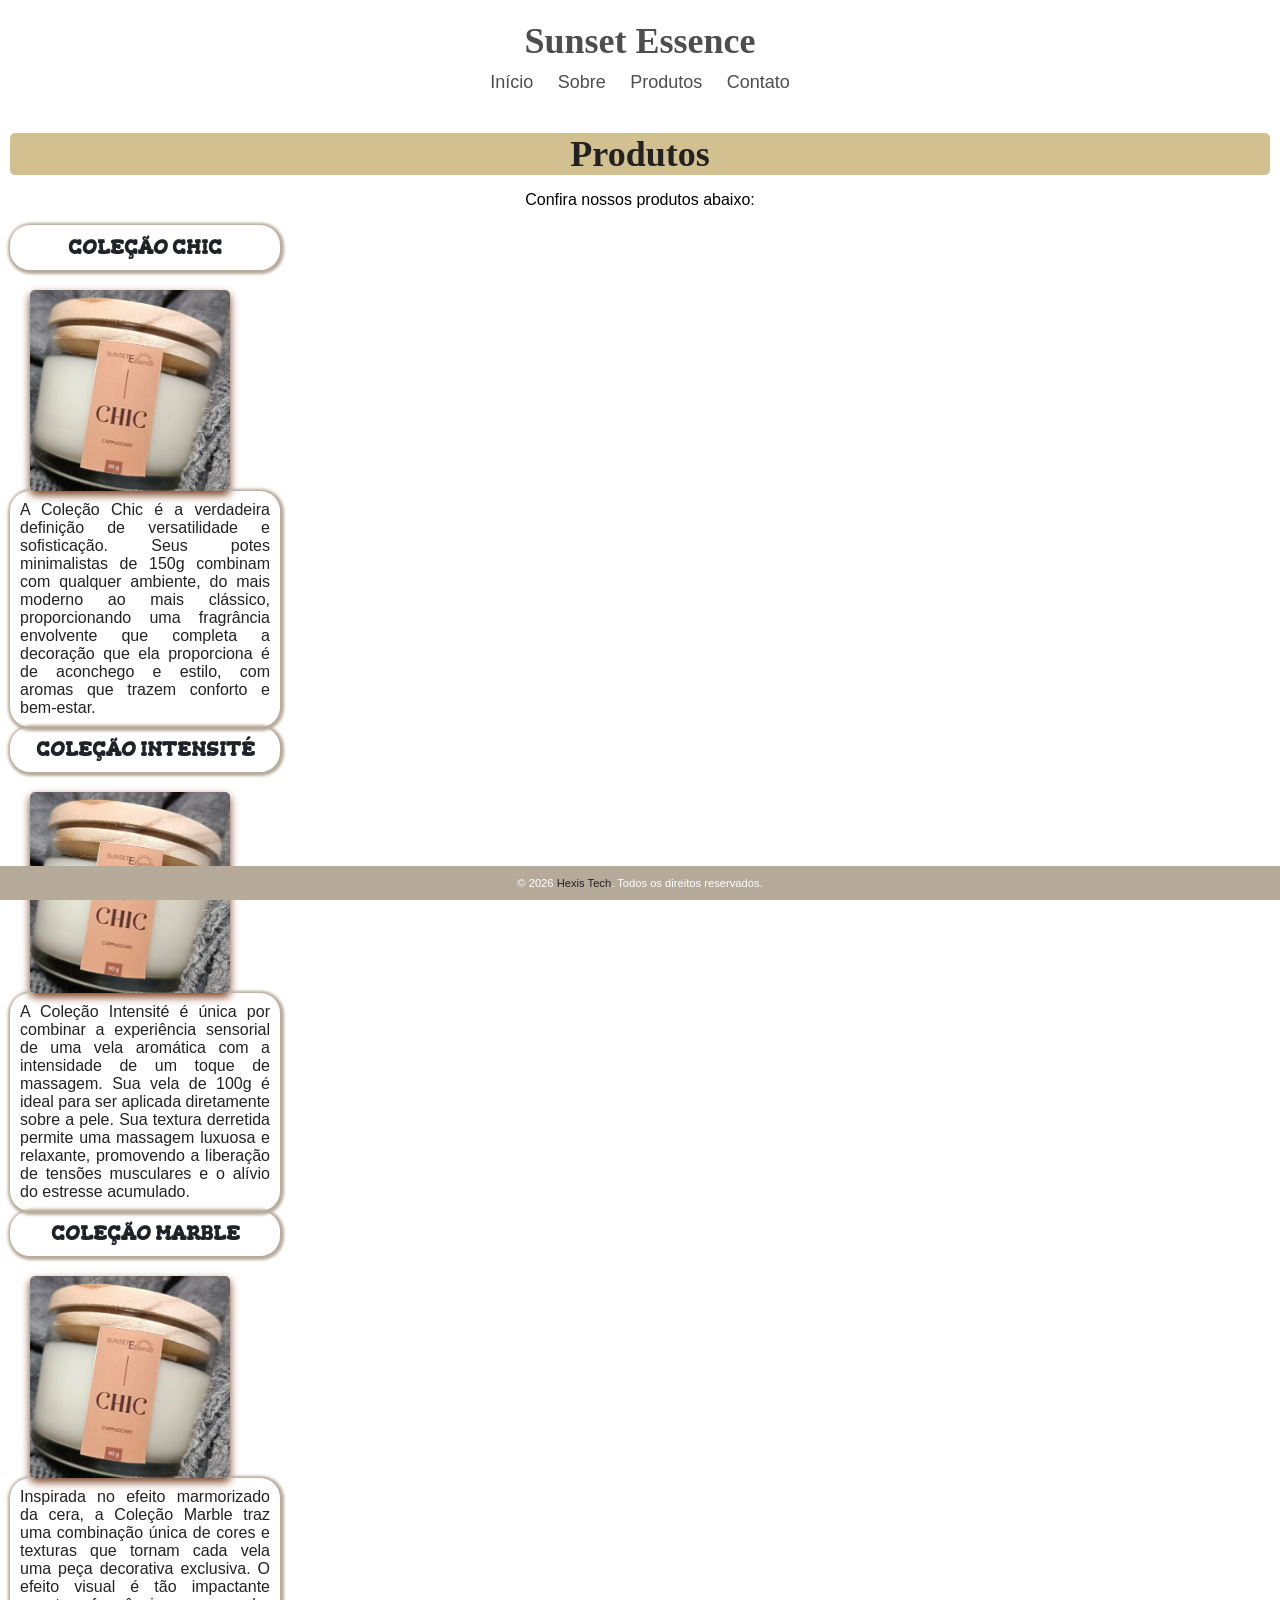
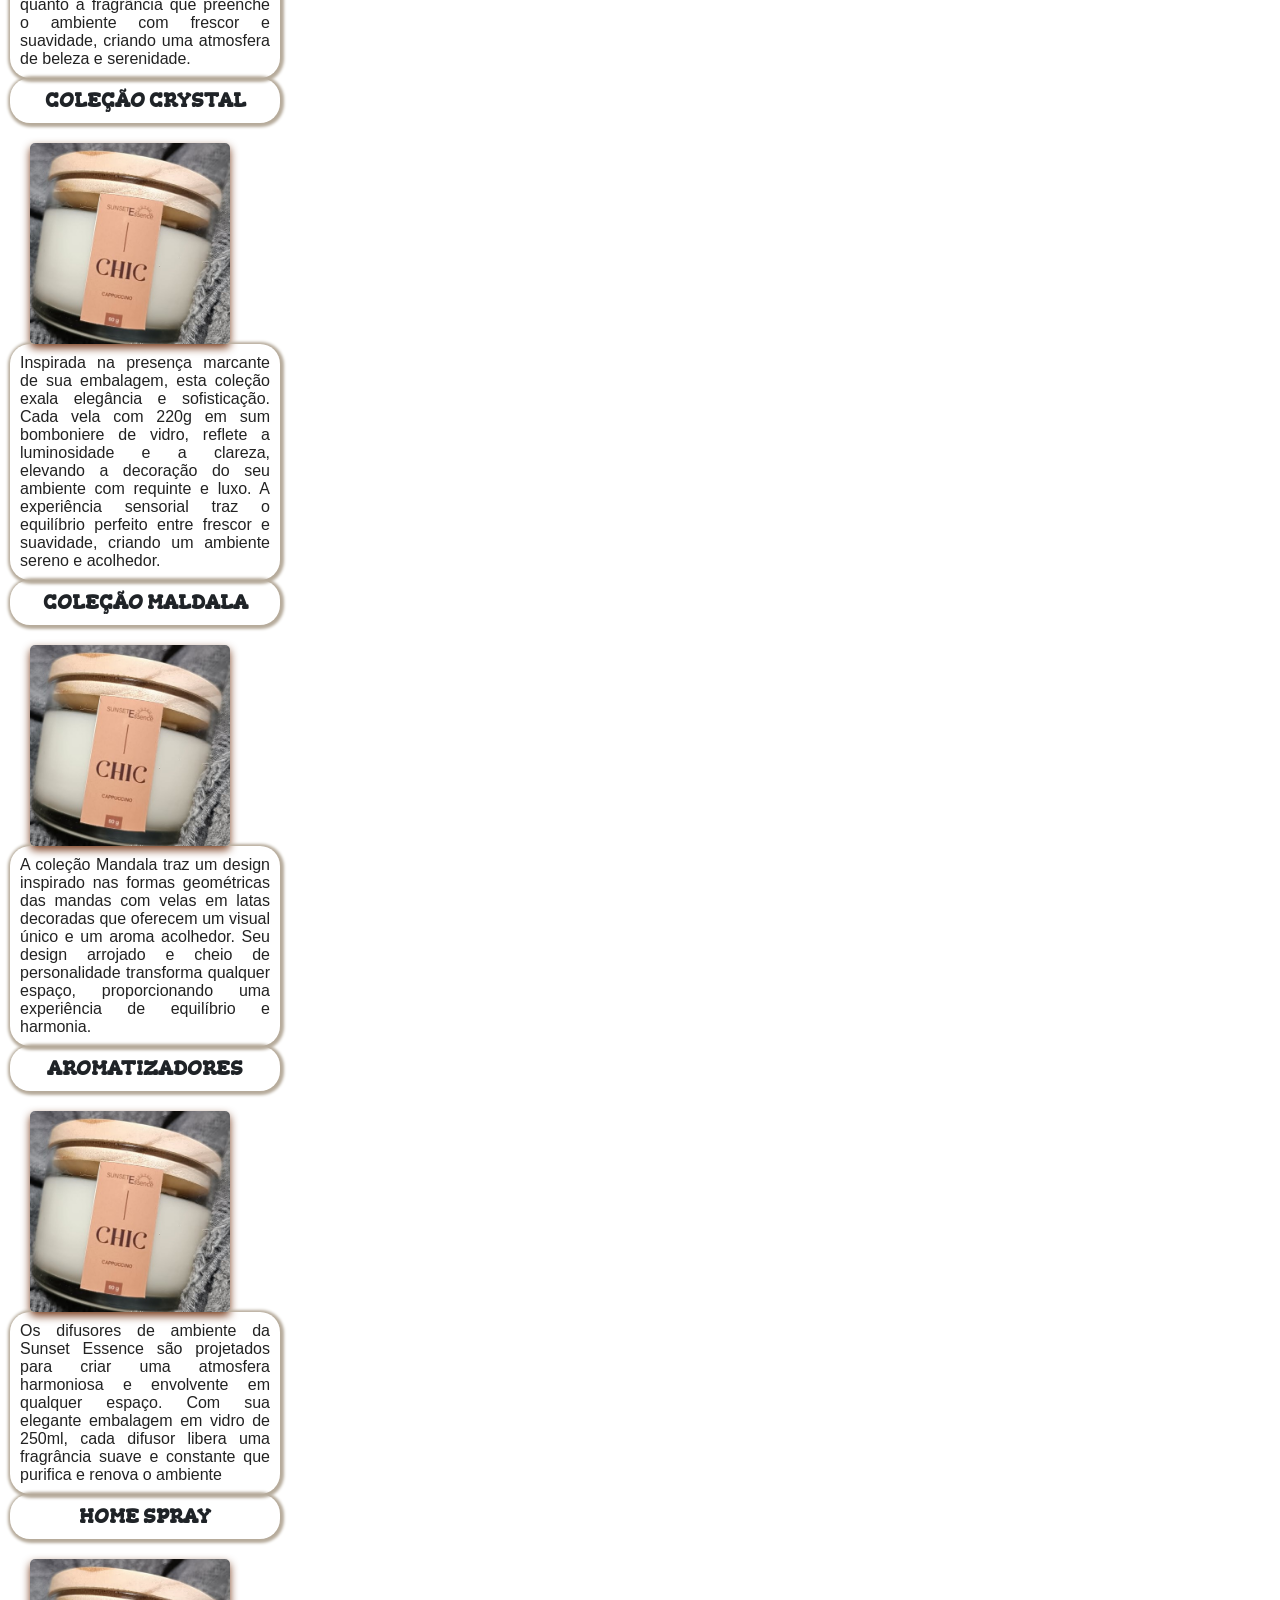
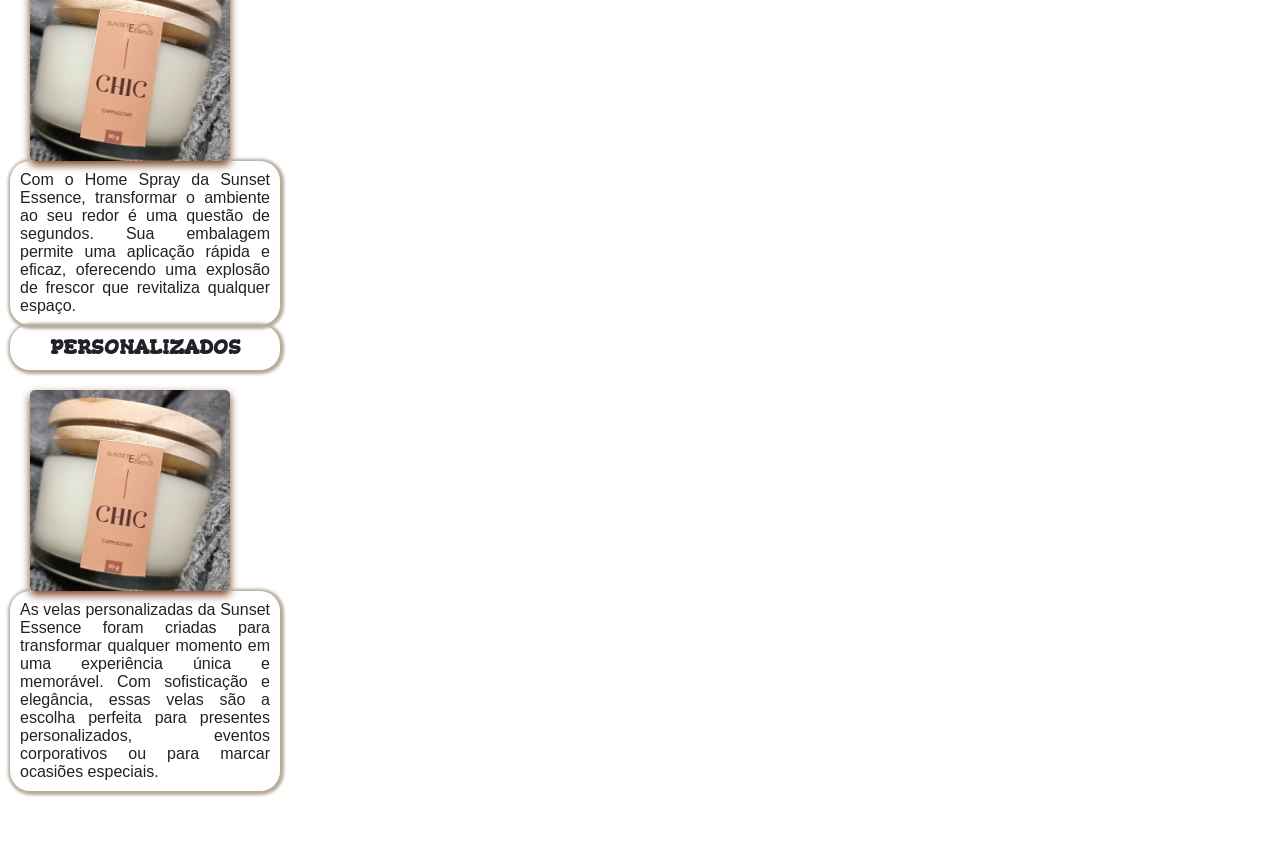
==== produtos.html @ ba6a2fad "produtos css Falta atualizar a flexbox" ====
<!DOCTYPE html>
<html lang="PT-BR">
<head>
    <meta charset="UTF-8">
    <meta name="viewport" content="width=device-width, initial-scale=1.0">
    <link rel="stylesheet" href="style.css">
    <title>Produtos | Sunset Essence</title>
</head>
<body>
    <header>
        <h1>Sunset Essence</h1>
        <nav>
            <a href="index.html">Início</a>
            <a href="sobre.html">Sobre</a>
            <a href="produtos.html">Produtos</a>
            <a href="index.html#contato">Contato</a>
        </nav>
    </header>
    <main>
        <h2>Produtos</h2>
        <p>Confira nossos produtos abaixo:</p>
        <div class="produtos">
            <div class="COLEÇÃO CHIC">
                <h3 class="Título">COLEÇÃO CHIC</h3>
                <img id="imagem" src="imagem/chic.jpg" alt="COLEÇÃO CHIC">
                <p class="descricao">A Coleção Chic é a verdadeira definição de versatilidade e sofisticação.
                Seus potes minimalistas de 150g combinam com qualquer ambiente, do mais moderno
                ao mais clássico, proporcionando uma fragrância envolvente que completa a
                decoração que  ela proporciona é de aconchego e estilo, com aromas
                que trazem conforto e bem-estar.
                </p>
            </div>
            <div class="COLEÇÃO INTENSITÉ">
                <h3 class="Título">COLEÇÃO INTENSITÉ</h3>
                        <img src="imagem/chic.jpg" alt="COLEÇÃO INTENSITÉ">
                <p class="descricao">A Coleção Intensité é única por combinar a experiência sensorial
                de uma vela aromática com a intensidade de um toque de massagem.
                Sua vela de 100g é ideal para ser aplicada diretamente sobre a pele.
                Sua textura derretida permite uma massagem luxuosa e relaxante, promovendo a
                liberação de tensões musculares e o alívio do estresse acumulado.
                </p>
            </div>
            <div class="COLEÇÃO MARBLE">
                <h3 class="Título">COLEÇÃO MARBLE</h3>
                        <img src="imagem/chic.jpg" alt="COLEÇÃO MARBLE">
                <p class="descricao">Inspirada no efeito marmorizado da cera, a Coleção Marble traz uma combinação
                única de cores e texturas que tornam cada vela uma peça decorativa exclusiva.
                O efeito visual é tão impactante quanto a fragrância que preenche o ambiente
                com frescor e suavidade, criando uma atmosfera de beleza e serenidade.
                </p>
            </div>
            <div class="COLEÇÃO CRYSTAL">
                <h3 class="Título">COLEÇÃO CRYSTAL</h3>
                        <img src="imagem/chic.jpg" alt="COLEÇÃO CRYSTAL">
                <p class="descricao">Inspirada na presença marcante de sua embalagem, esta coleção exala elegância
                e sofisticação. Cada vela com 220g em sum bomboniere de vidro, reflete a luminosidade
                e a clareza, elevando a decoração do seu ambiente com requinte e luxo. A experiência
                sensorial traz o equilíbrio perfeito entre frescor e suavidade, criando um ambiente sereno e acolhedor.
                </p>
            </div>
            <div class="COLEÇÃO MALDALA">
                <h3 class="Título">COLEÇÃO MALDALA</h3>
                        <img src="imagem/chic.jpg" alt="COLEÇÃO MALDALA">
                <p class="descricao">A coleção Mandala traz um design inspirado nas formas geométricas das mandas
                com velas em latas decoradas que oferecem um visual único e um aroma acolhedor.
                Seu design arrojado e cheio de personalidade transforma qualquer espaço,
                proporcionando uma experiência de equilíbrio e harmonia.
                </p>
            </div>
            <div class="AROMATIZADORES">
                <h3 class="Título">AROMATIZADORES</h3>
                        <img src="imagem/chic.jpg" alt="AROMATIZADORES">
                <p class="descricao">Os difusores de ambiente da Sunset Essence são projetados para criar
                uma atmosfera harmoniosa e envolvente em qualquer espaço. Com sua elegante
                embalagem em vidro de 250ml, cada difusor libera uma fragrância suave e
                constante que purifica e renova o ambiente
                </p>
            </div>
            <div class="HOME SPRAY ">
                <h3 class="Título">HOME SPRAY </h3>
                        <img src="imagem/chic.jpg" alt="HOME SPRAY ">
                <p class="descricao">Com o Home Spray da Sunset Essence, transformar o ambiente ao
                seu redor é uma questão de segundos. Sua embalagem permite uma aplicação
                rápida e eficaz, oferecendo uma explosão de frescor que revitaliza qualquer espaço.
                </p>
            </div>
            <div class="PERSONALIZADOS">
                <h3 class="Título">PERSONALIZADOS</h3>
                        <img src="imagem/chic.jpg" alt="PERSONALIZADOS">
                <p class="descricao">As velas personalizadas da Sunset Essence foram criadas para transformar
                qualquer momento em uma experiência única e memorável. Com sofisticação e elegância,
                essas velas são a escolha perfeita para presentes personalizados, eventos
                corporativos ou para marcar ocasiões especiais.
                </p>
            </div>
        </div>
    </main>
    <footer>
        <p>&copy; <span id="ano"></span> <a href="https://hexistech.com.br" target="_blank">Hexis Tech</a>.
            Todos os direitos reservados.</p>
        <script>
            const anoAtual = new Date().getFullYear(); 
            document.getElementById("ano").textContent = anoAtual;
        </script>
    </footer>
</body>
</html>
---- style.css ----
@charset "UTF-8";

/*======================================
=               VARIÁVEIS              =
======================================*/
:root{
    --cor0:#1F2327;
    --cor1:#744733;
    --cor2:#7A3D1D;
    --cor3:#EE7B25;
    --cor4:#B6AB9B;
    --cor5:#D2C090;

    --branco:#ffffff;
    --preto:#222;
    --cinza:#555;
    --sombra:rgba(0,0,0,.15);
}
/*======================================
=                FONTES                =
======================================*/
@font-face {
    font-family: gorditas;
    src: url(fontes/Gorditas-Regular.ttf) format("truetype");
}
@font-face {
    font-family: gorditas-bold;
    src: url(fontes/Gorditas-Bold.ttf) format("truetype");
}
@font-face{
    font-family: Roxborough;
    src: url(fontes/RoxboroughCF-Regular.ttf) format("truetype");
}
/*======================================
=              CABEÇALHO               =
======================================*/
header{
    background-color: var(--branco);
    color: var(--preto);
    padding: 10px;
    text-align: center;
    position: relative;
    opacity: 0.8; 
}
header h1{
    font-family: Roxborough;
    font-size: 36px;
    margin: 0;
}
header nav{
    margin-top: 10px;
}
header nav a{
    color: var(--preto);
    text-decoration: none;
    font-size: 18px;
    padding: 5px;
    margin: 0 5px; 
    border-radius: 5px;
    transition: background-color 0.3s; 
}
header nav a:hover{
    background-color: var(--cor5);
    text-decoration: underline;
}
/*======================================
=               CONTEÚDO               =
======================================*/
body{
    background-color: var(--branco);
    margin: 0px;
    padding: 10px;
    padding-bottom: 60px; 
    text-align: center;
    font-family: Arial, sans-serif;
}
body h2{
    font-family: Roxborough;
    font-size: 36px;
    background-color: var(--cor5);
    color: var(--preto);
    margin-bottom: 0px;
    border-radius: 5px;
}
/*======================================
=               PRODUTOS                =
======================================*/
h3{
    font-family: gorditas;
    font-size: 20px;
    color: var(--cor0);
    margin: 0px;
    padding: 10px;
    height: auto;
    width: 250px;
    border-radius: 20px;
    box-shadow: 1px 1px 3px 3px var(--cor4);
}
p.descricao{
    font-family: Arial, sans-serif;
    font-size: 16px;
    color: var(--preto);
    text-align: justify;
    margin: 0px;
    padding: 10px;
    height: auto;
    width: 250px;
    border-radius: 20px;
    box-shadow: 1px 1px 3px 3px var(--cor4);
}

main .produtos img{
    display: flex;
    flex-flow: row;
    align-content: stretch; 
    margin: 20px auto 0 20px;
    width: 200px;
    height: auto;
    border-radius: 5px;
    box-shadow: 0px 4px 8px var(--cor2);
}


/*======================================
=               SOBRE                =
======================================*/

.sobre {
    display: flex;
    flex-flow: row;
    align-content: center;
    align-items: center;
    margin: 20px auto;
    padding: 20px 30px 20px 30px;

}
.sobre img{
    display: block; 
    margin: 20px auto 0 20px;
    width: 300px;
    height: auto;
    border-radius: 5px;
    box-shadow: 0px 4px 8px var(--cor2);
}
.sobre p{
    margin: 20px auto;
    padding: 40px;
    text-align: justify;
    align-items: center;
    align-content: center;
}


/*======================================
=               RODAPÉ                 =
======================================*/
footer{
    background-color: var(--cor4);
    color: var(--branco);
    font-size: 0.7em; 
    text-align: center;
    padding: 0px;
    bottom: 0px;
    width: 100%;
    position: fixed;
    left: 0; 
}
footer a{
    color: var(--preto);
    text-decoration: none;
}
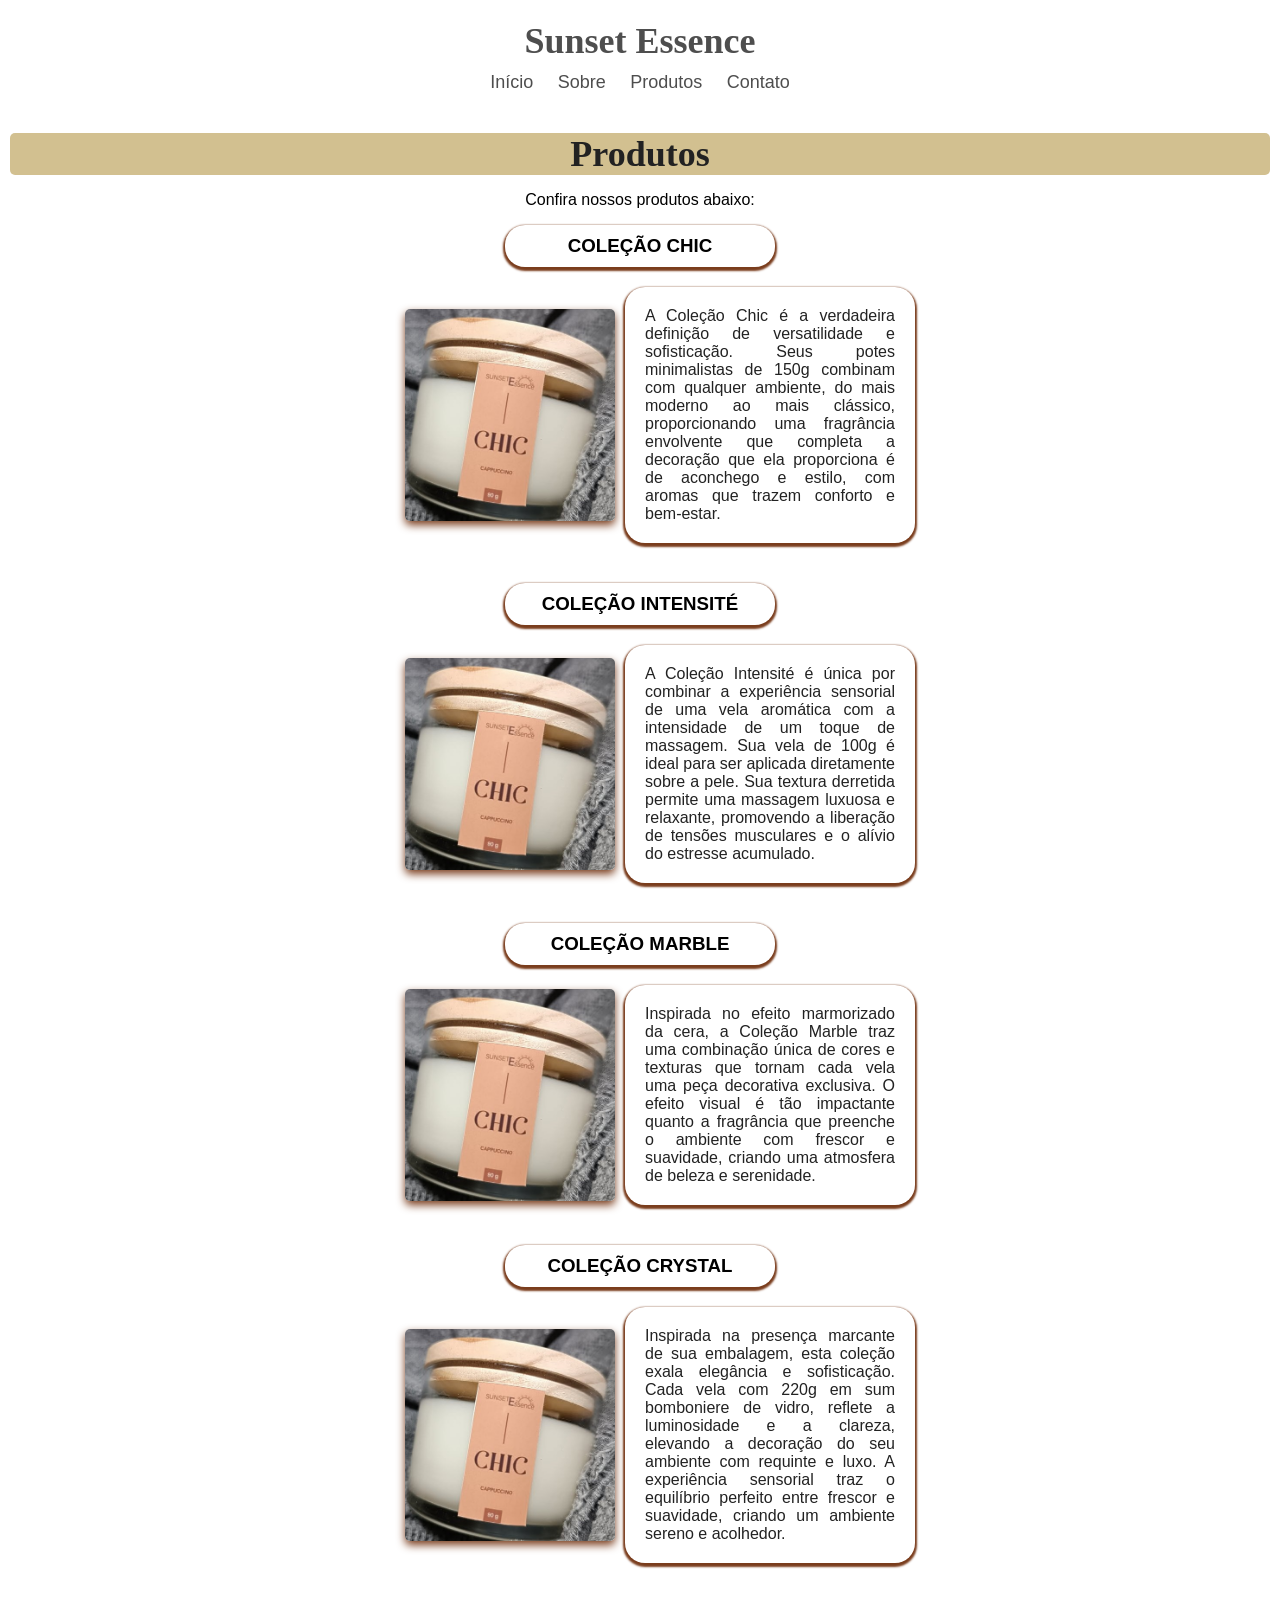
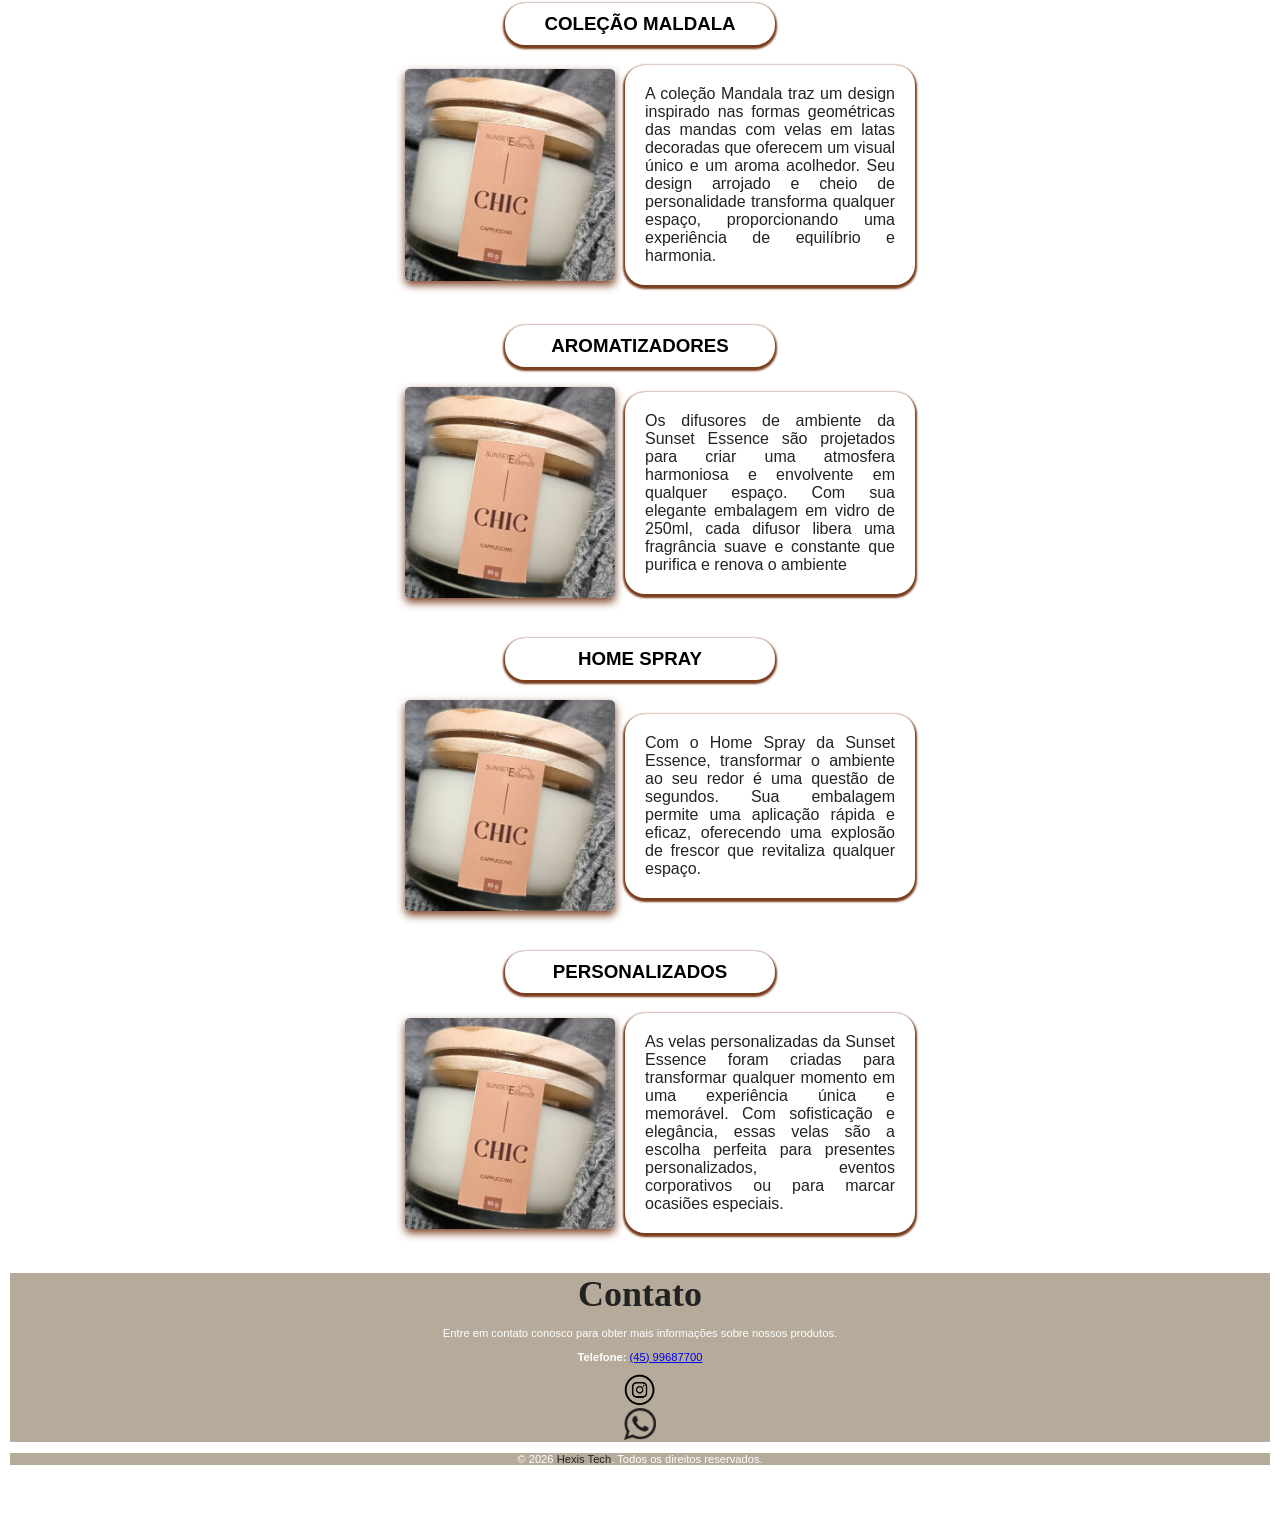
==== commit 16e77d22: "produtos e nav atualizados falta atualizar contato e homepage" ====
--- a/produtos.html
+++ b/produtos.html
@@ -13,14 +13,14 @@
             <a href="index.html">Início</a>
             <a href="sobre.html">Sobre</a>
             <a href="produtos.html">Produtos</a>
-            <a href="index.html#contato">Contato</a>
+            <a href="#contato">Contato</a>
         </nav>
     </header>
     <main>
         <h2>Produtos</h2>
         <p>Confira nossos produtos abaixo:</p>
         <div class="produtos">
-            <div class="COLEÇÃO CHIC">
+            <div class="colecao">
                 <h3 class="Título">COLEÇÃO CHIC</h3>
                 <img id="imagem" src="imagem/chic.jpg" alt="COLEÇÃO CHIC">
                 <p class="descricao">A Coleção Chic é a verdadeira definição de versatilidade e sofisticação.
@@ -30,7 +30,7 @@
                 que trazem conforto e bem-estar.
                 </p>
             </div>
-            <div class="COLEÇÃO INTENSITÉ">
+            <div class="colecao">
                 <h3 class="Título">COLEÇÃO INTENSITÉ</h3>
                         <img src="imagem/chic.jpg" alt="COLEÇÃO INTENSITÉ">
                 <p class="descricao">A Coleção Intensité é única por combinar a experiência sensorial
@@ -40,7 +40,7 @@
                 liberação de tensões musculares e o alívio do estresse acumulado.
                 </p>
             </div>
-            <div class="COLEÇÃO MARBLE">
+            <div class="colecao">
                 <h3 class="Título">COLEÇÃO MARBLE</h3>
                         <img src="imagem/chic.jpg" alt="COLEÇÃO MARBLE">
                 <p class="descricao">Inspirada no efeito marmorizado da cera, a Coleção Marble traz uma combinação
@@ -49,7 +49,7 @@
                 com frescor e suavidade, criando uma atmosfera de beleza e serenidade.
                 </p>
             </div>
-            <div class="COLEÇÃO CRYSTAL">
+            <div class="colecao">
                 <h3 class="Título">COLEÇÃO CRYSTAL</h3>
                         <img src="imagem/chic.jpg" alt="COLEÇÃO CRYSTAL">
                 <p class="descricao">Inspirada na presença marcante de sua embalagem, esta coleção exala elegância
@@ -58,7 +58,7 @@
                 sensorial traz o equilíbrio perfeito entre frescor e suavidade, criando um ambiente sereno e acolhedor.
                 </p>
             </div>
-            <div class="COLEÇÃO MALDALA">
+            <div class="colecao">
                 <h3 class="Título">COLEÇÃO MALDALA</h3>
                         <img src="imagem/chic.jpg" alt="COLEÇÃO MALDALA">
                 <p class="descricao">A coleção Mandala traz um design inspirado nas formas geométricas das mandas
@@ -67,7 +67,7 @@
                 proporcionando uma experiência de equilíbrio e harmonia.
                 </p>
             </div>
-            <div class="AROMATIZADORES">
+            <div class="colecao">
                 <h3 class="Título">AROMATIZADORES</h3>
                         <img src="imagem/chic.jpg" alt="AROMATIZADORES">
                 <p class="descricao">Os difusores de ambiente da Sunset Essence são projetados para criar
@@ -76,7 +76,7 @@
                 constante que purifica e renova o ambiente
                 </p>
             </div>
-            <div class="HOME SPRAY ">
+            <div class="colecao">
                 <h3 class="Título">HOME SPRAY </h3>
                         <img src="imagem/chic.jpg" alt="HOME SPRAY ">
                 <p class="descricao">Com o Home Spray da Sunset Essence, transformar o ambiente ao
@@ -84,7 +84,7 @@
                 rápida e eficaz, oferecendo uma explosão de frescor que revitaliza qualquer espaço.
                 </p>
             </div>
-            <div class="PERSONALIZADOS">
+            <div class="colecao">
                 <h3 class="Título">PERSONALIZADOS</h3>
                         <img src="imagem/chic.jpg" alt="PERSONALIZADOS">
                 <p class="descricao">As velas personalizadas da Sunset Essence foram criadas para transformar
@@ -94,6 +94,23 @@
                 </p>
             </div>
         </div>
+        <section id="contato">
+            <h2>Contato</h2>
+            <p>
+                Entre em contato conosco para obter mais informações sobre nossos produtos. 
+            
+            </br></br>       
+                <strong>Telefone:</strong> <a href="https://wa.me/5545998300719" target="_blank">(45) 99687700</a></br> 
+            <div class="img-logo">
+                <a href="https://www.instagram.com/sunsetessence7/" target="_blank" rel="noopener">
+                    <img src="imagem/insta-logo.png" alt="Perfil Instagram Sunset Essence" width="32" height="32">
+                </a>
+                </br>
+                <a href="https://wa.me/554599687700" target="_blank" rel="noopener">
+                    <img src="imagem/whats-logo.png" alt="WhatsApp Sunset Essence" width="32" height="32">
+                </a>
+            </div>
+        </section>
     </main>
     <footer>
         <p>&copy; <span id="ano"></span> <a href="https://hexistech.com.br" target="_blank">Hexis Tech</a>.
--- a/style.css
+++ b/style.css
@@ -85,41 +85,49 @@
 /*======================================
 =               PRODUTOS                =
 ======================================*/
-h3{
-    font-family: gorditas;
-    font-size: 20px;
-    color: var(--cor0);
-    margin: 0px;
+.colecao {
+    display: grid;
+    /* Criamos duas colunas na linha de baixo: uma de 200px (foto) e outra de 250px (texto) */
+    grid-template-columns: 200px 250px; 
+    justify-content: center; /* Centraliza o bloco inteiro na tela */
+    align-items: center; /* Centraliza a foto verticalmente ao lado do texto */
+    gap: 20px; /* Espaço entre o título, a foto e a descrição */
+    margin-bottom: 40px; /* Espaço entre um produto e outro */
+}
+
+.colecao h3.Título {
+    /* O segredo: faz o título começar na coluna 1 e ir até a 3 (ocupando as duas colunas) */
+    grid-column: 1 / 3;
+    justify-self: center; /* Centraliza o título horizontalmente */ 
+    text-align: center; /* Deixa o título centralizado no topo */
+    margin: 0;
     padding: 10px;
+    width: 250px;
     height: auto;
-    width: 250px;
     border-radius: 20px;
-    box-shadow: 1px 1px 3px 3px var(--cor4);
+    box-shadow: 0px 2px 2px 2px var(--cor2);
 }
-p.descricao{
+
+.produtos img {
+    width: 210px;
+    height: auto;
+    border-radius: 5px;
+    box-shadow: 0px 4px 8px var(--cor2);
+    margin: 0; 
+}
+
+p.descricao {
     font-family: Arial, sans-serif;
     font-size: 16px;
     color: var(--preto);
     text-align: justify;
-    margin: 0px;
-    padding: 10px;
+    padding: 20px;
     height: auto;
     width: 250px;
     border-radius: 20px;
-    box-shadow: 1px 1px 3px 3px var(--cor4);
+    box-shadow: 0px 2px 2px 2px var(--cor2);
+    margin: 0; 
 }
-
-main .produtos img{
-    display: flex;
-    flex-flow: row;
-    align-content: stretch; 
-    margin: 20px auto 0 20px;
-    width: 200px;
-    height: auto;
-    border-radius: 5px;
-    box-shadow: 0px 4px 8px var(--cor2);
-}
-
 
 /*======================================
 =               SOBRE                =
@@ -149,7 +157,25 @@
     align-items: center;
     align-content: center;
 }
+/*======================================
+=               CONTATO               =
+======================================*/
 
+#contato{
+    background-color: var(--cor4);
+    color: var(--branco);
+    font-size: 0.7em; 
+    text-align: center;
+    padding: 0px;
+    bottom: 0px;
+    width: 100%;
+    position: relative;
+    left: 0; 
+}
+#contato h2{
+    background-color: var(--cor4);
+
+}
 
 /*======================================
 =               RODAPÉ                 =
@@ -162,7 +188,7 @@
     padding: 0px;
     bottom: 0px;
     width: 100%;
-    position: fixed;
+    position: relative;
     left: 0; 
 }
 footer a{
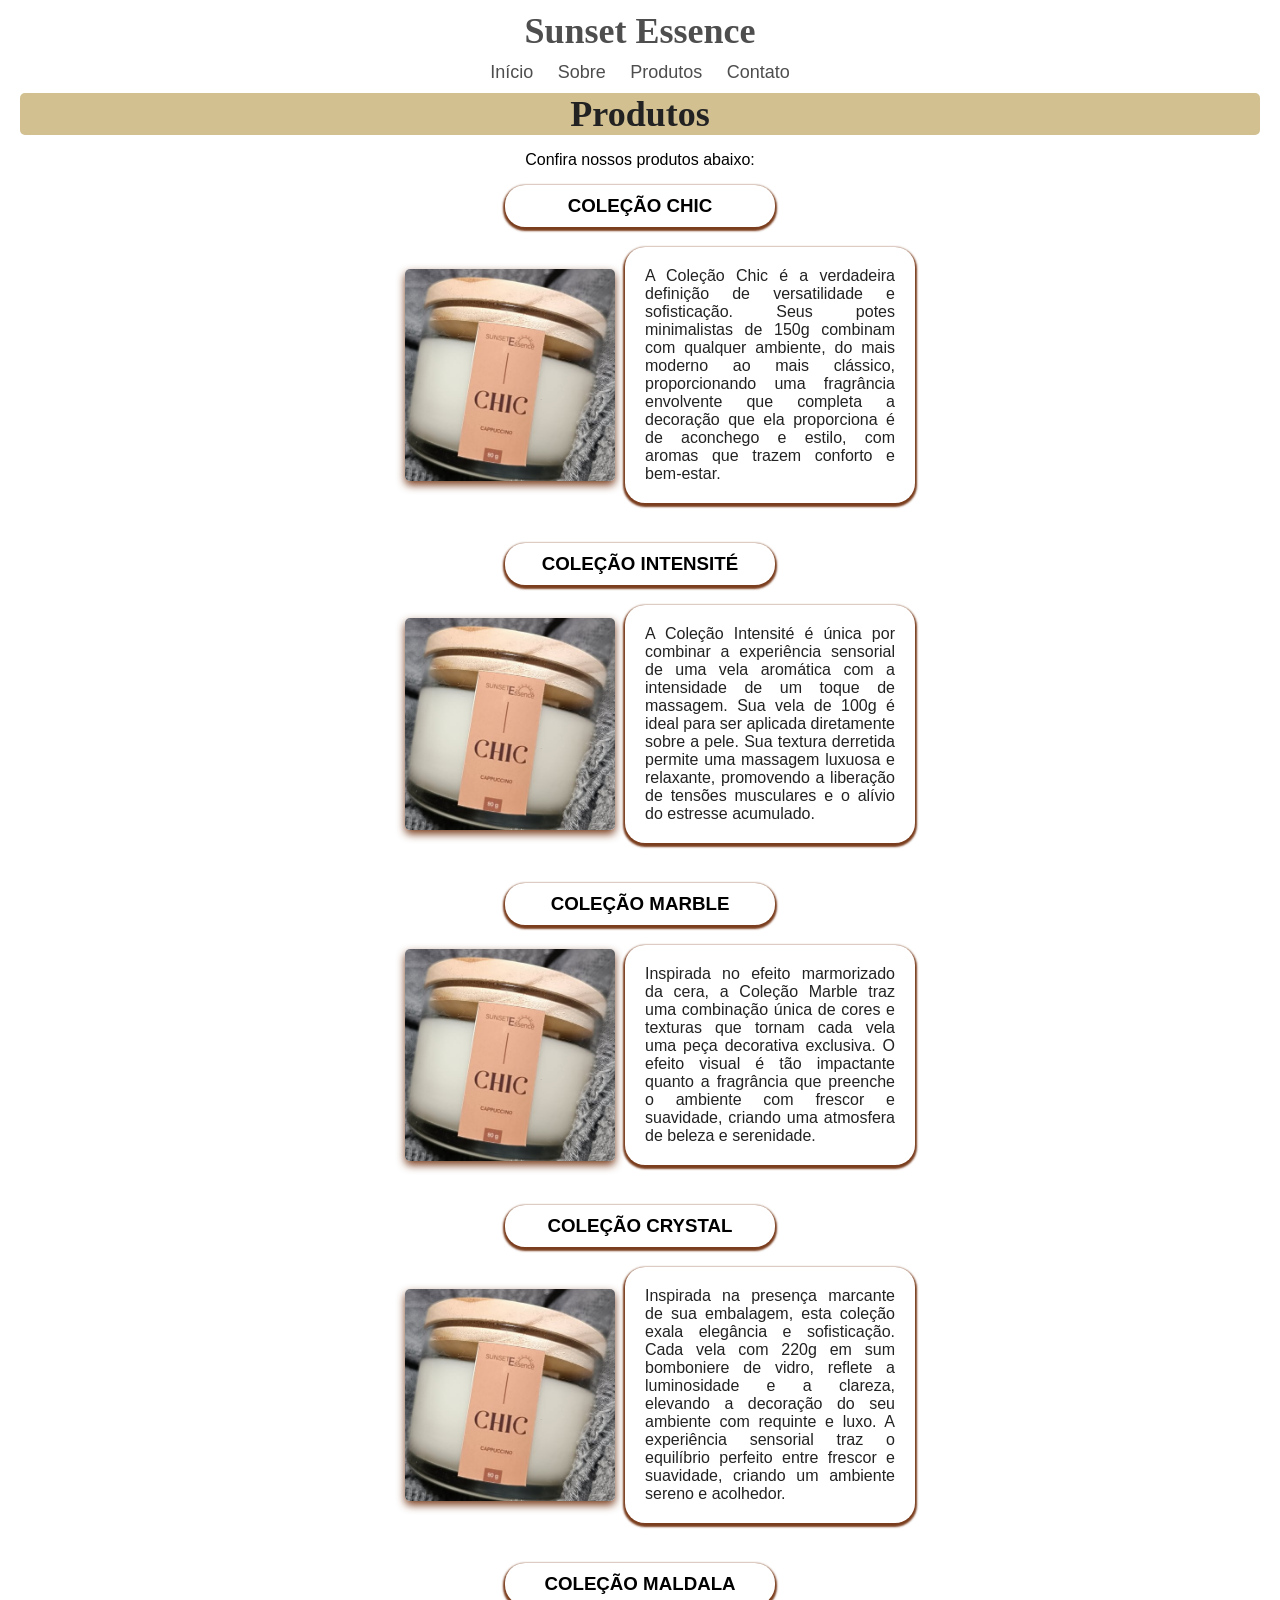
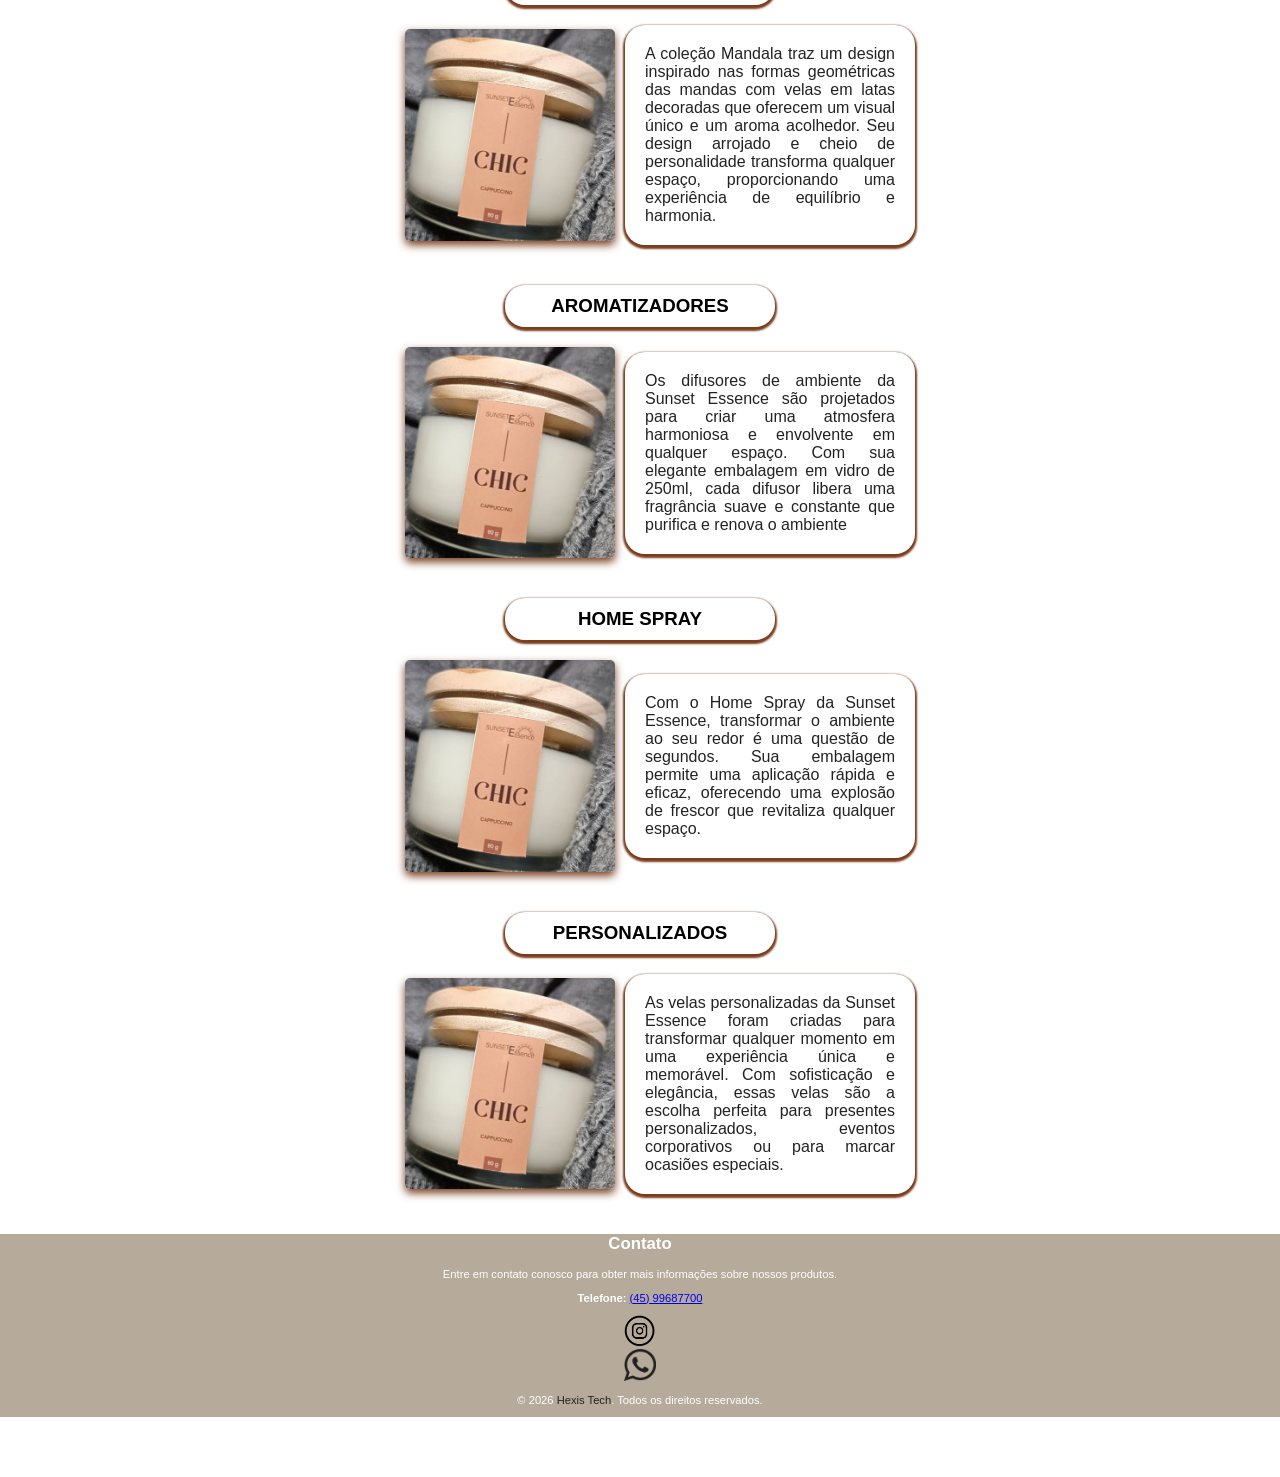
==== commit 0a7330b2: "fontes" ====
--- a/produtos.html
+++ b/produtos.html
@@ -17,7 +17,7 @@
         </nav>
     </header>
     <main>
-        <h2>Produtos</h2>
+        <h2 class="titulopage">Produtos</h2>
         <p>Confira nossos produtos abaixo:</p>
         <div class="produtos">
             <div class="colecao">
--- a/style.css
+++ b/style.css
@@ -31,6 +31,17 @@
     font-family: Roxborough;
     src: url(fontes/RoxboroughCF-Regular.ttf) format("truetype");
 }
+@font-face {
+    font-family: Cormorant;
+    src: url(fontes/CormorantGaramond.ttf) format("truetype");
+}
+@font-face {
+    font-family: Playfair Display;
+    src: url(fontes/PlayfairDisplay-Regular.ttf) format("truetype");
+}
+
+
+
 /*======================================
 =              CABEÇALHO               =
 ======================================*/
@@ -66,22 +77,84 @@
 /*======================================
 =               CONTEÚDO               =
 ======================================*/
-body{
-    background-color: var(--branco);
+body {
+    /* Suas configurações originais (Mantidas!) */
     margin: 0px;
-    padding: 10px;
+    padding: 0px;
     padding-bottom: 60px; 
     text-align: center;
     font-family: Arial, sans-serif;
-}
-body h2{
+
+    /* Novas propriedades para colar o rodapé embaixo */
+    display: flex;
+    flex-direction: column;
+    min-height: 100vh; 
+}
+
+h2.titulopage {
     font-family: Roxborough;
+    margin: 20px;
     font-size: 36px;
     background-color: var(--cor5);
     color: var(--preto);
     margin-bottom: 0px;
     border-radius: 5px;
-}
+    margin-top: 0px; 
+}
+
+/* Adicione essa regra para o seu main (ela é a chave do segredo) */
+main {
+    flex: 1;
+}
+
+/*======================================
+=               HOME PAGE                =
+======================================*/
+#start_home img{
+    width: 60vw;
+    height: 400px;
+    padding: 10px;
+}
+#start_home h1{
+    font-family: Cormorant, Playfair Display;
+    font-size: 36px;
+    color: var(--branco);
+    margin-top: -300px; 
+}
+#start_home p{
+    font-family: Inter;
+    font-size: 18px;
+    color: var(--branco);
+    margin-top: 10px; 
+}
+#proposito{
+    grid-template-columns: 1/2; /* Duas colunas de tamanho igual */
+    display: grid;
+}
+#proposito img{
+    margin:10px;
+    padding: 30px;
+    width: 250px;
+    height: 250px;
+    border-radius: 30px;
+
+}
+#proposito h1{
+    font-family: Cormorant, Playfair Display;
+    font-size: 24px;
+    background-color: var(--branco);
+    color: var(--preto);
+    margin-top: 10px; 
+}
+#proposito p{
+    font-family: Inter;
+    font-size: 18px;
+    color: var(--preto);
+    margin-top: 10px; 
+    text-align: justify;
+    
+}
+
 /*======================================
 =               PRODUTOS                =
 ======================================*/
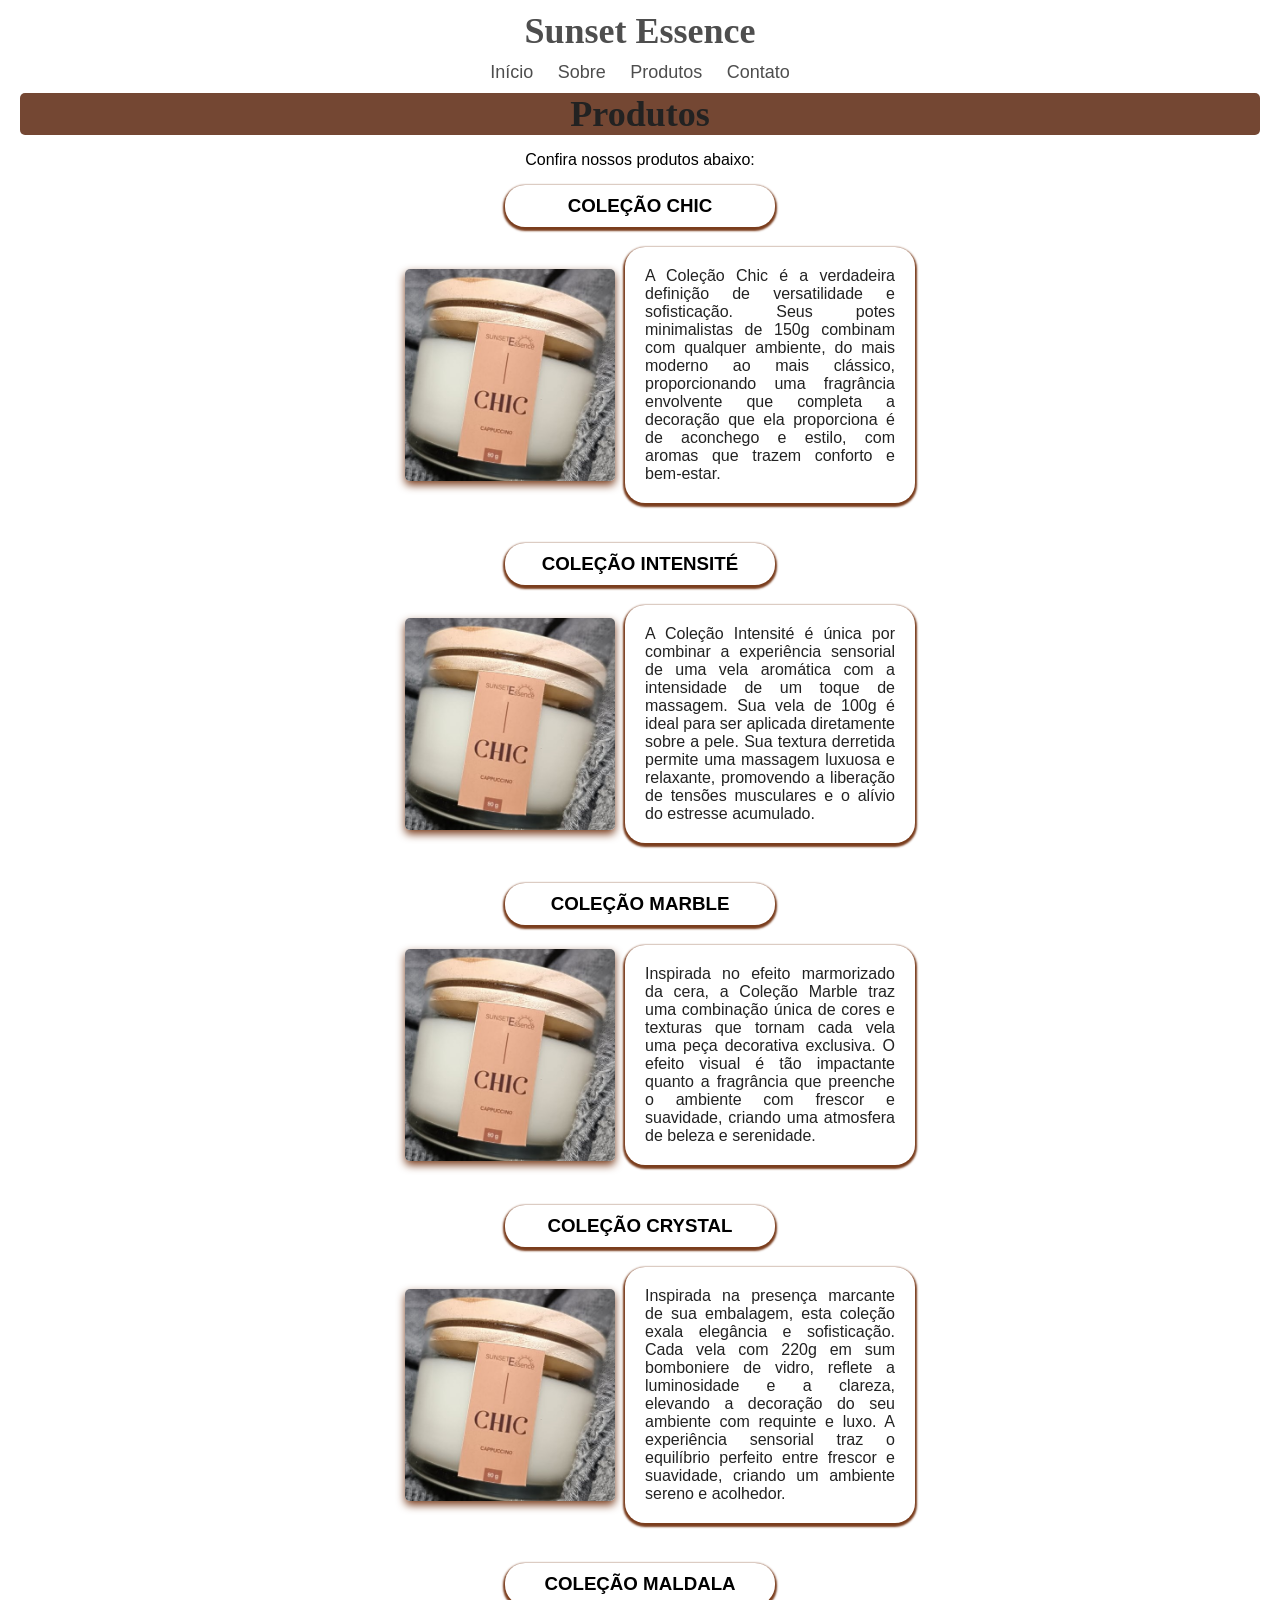
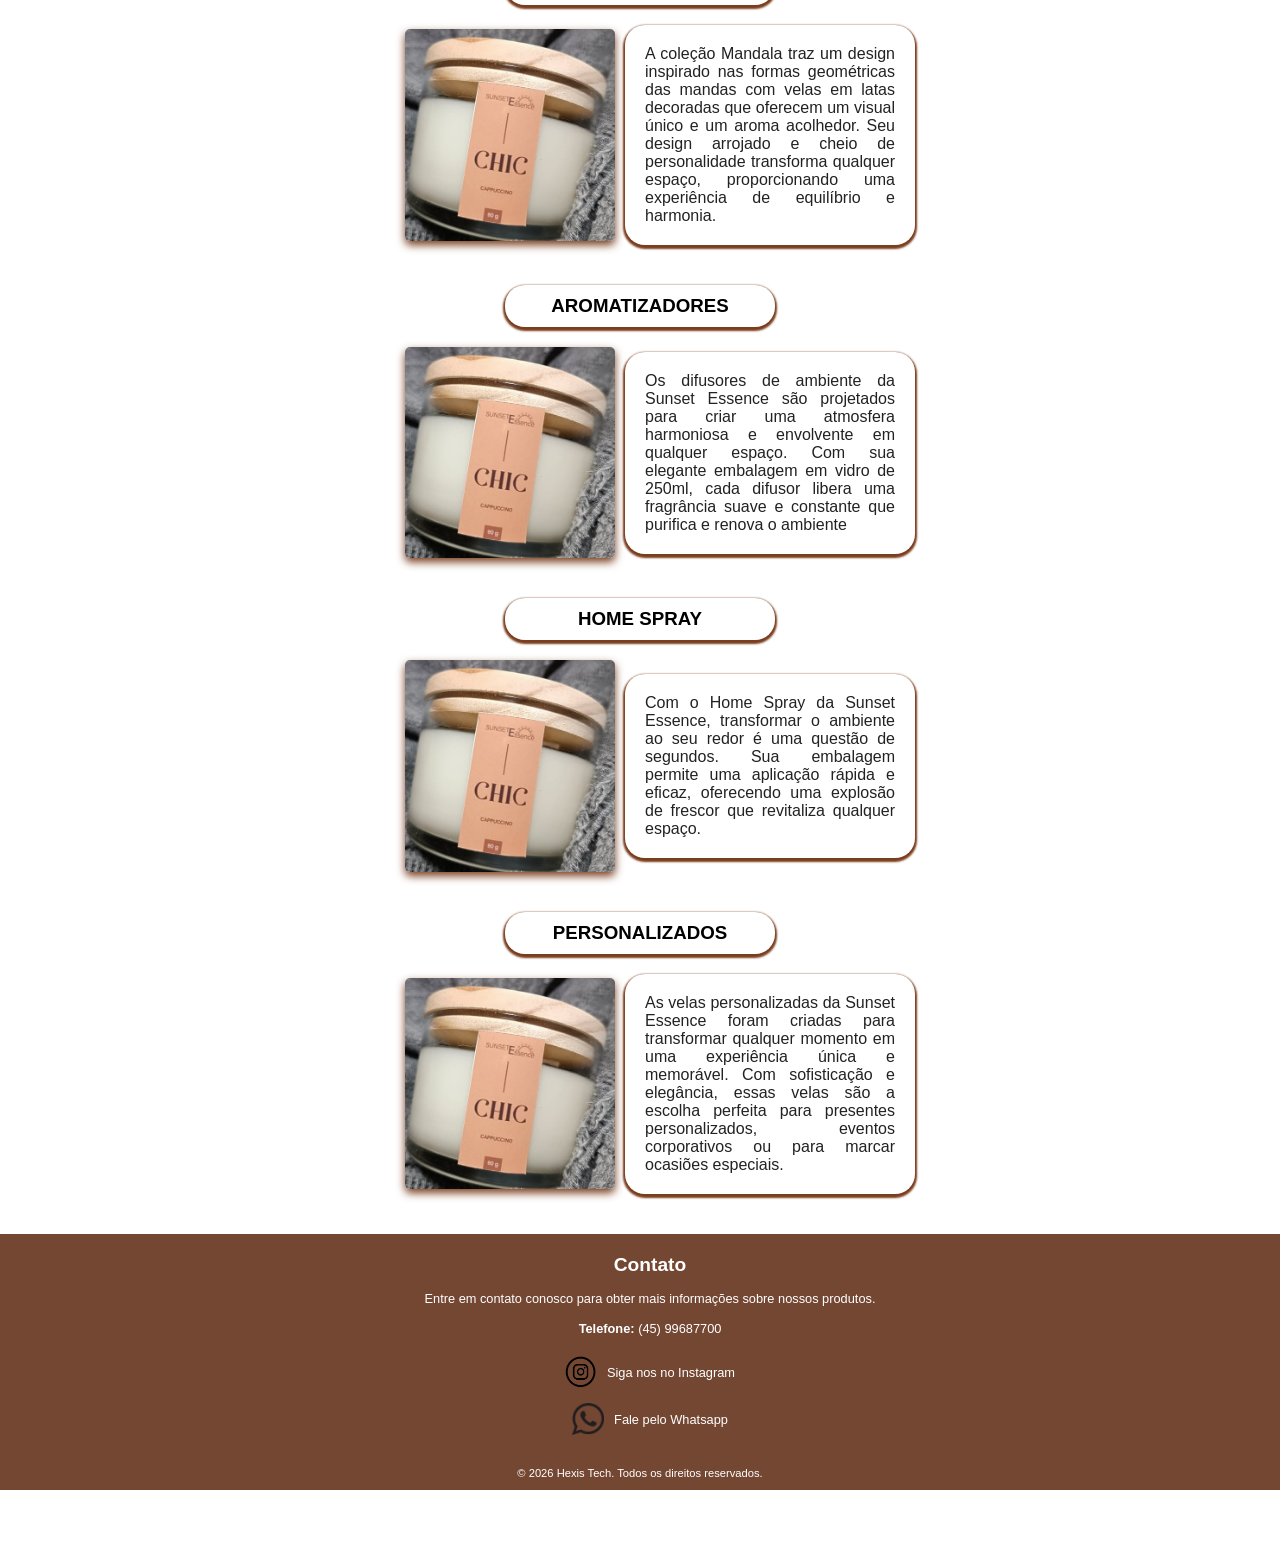
==== commit 68654a1f: "atualização de contato nos pages" ====
--- a/produtos.html
+++ b/produtos.html
@@ -97,18 +97,22 @@
         <section id="contato">
             <h2>Contato</h2>
             <p>
-                Entre em contato conosco para obter mais informações sobre nossos produtos. 
-            
-            </br></br>       
-                <strong>Telefone:</strong> <a href="https://wa.me/5545998300719" target="_blank">(45) 99687700</a></br> 
-            <div class="img-logo">
-                <a href="https://www.instagram.com/sunsetessence7/" target="_blank" rel="noopener">
-                    <img src="imagem/insta-logo.png" alt="Perfil Instagram Sunset Essence" width="32" height="32">
-                </a>
-                </br>
-                <a href="https://wa.me/554599687700" target="_blank" rel="noopener">
-                    <img src="imagem/whats-logo.png" alt="WhatsApp Sunset Essence" width="32" height="32">
-                </a>
+                Entre em contato conosco para obter mais informações sobre nossos produtos.<br><br>       
+                <strong>Telefone:</strong> <a href="https://wa.me/5545998300719" target="_blank">(45) 99687700</a>
+            </p>     
+            <div class="img-rede">
+                <div class="linha-rede">
+                    <img src="imagem/insta-logo.png" alt="Perfil Instagram Sunset Essence">
+                    <a href="https://www.instagram.com/sunsetessence7/" target="_blank" rel="noopener"> 
+                        Siga nos no Instagram
+                    </a>
+                </div>
+                <div class="linha-rede">
+                    <img src="imagem/whats-logo.png" alt="WhatsApp Sunset Essence">
+                    <a href="https://wa.me/554599687700" target="_blank" rel="noopener">
+                        Fale pelo Whatsapp
+                    </a>
+                </div>
             </div>
         </section>
     </main>
--- a/style.css
+++ b/style.css
@@ -71,7 +71,7 @@
     transition: background-color 0.3s; 
 }
 header nav a:hover{
-    background-color: var(--cor5);
+    background-color: var(--cor1);
     text-decoration: underline;
 }
 /*======================================
@@ -95,7 +95,8 @@
     font-family: Roxborough;
     margin: 20px;
     font-size: 36px;
-    background-color: var(--cor5);
+    background-color: var(--cor1);
+    
     color: var(--preto);
     margin-bottom: 0px;
     border-radius: 5px;
@@ -111,8 +112,8 @@
 =               HOME PAGE                =
 ======================================*/
 #start_home img{
-    width: 60vw;
-    height: 400px;
+    width: 75vw;
+    height: 450px;
     padding: 10px;
 }
 #start_home h1{
@@ -121,6 +122,19 @@
     color: var(--branco);
     margin-top: -300px; 
 }
+#start_home a{
+    display: inline-block;
+    margin-top: 20px;
+    padding: 10px 20px;
+    background-color: var(--cor1);
+    color: var(--branco);
+    text-decoration: none;
+    border-radius: 5px;
+    transition: background-color 0.3s; 
+}
+#start_home a:hover{
+    background-color: var(--cor4);
+}
 #start_home p{
     font-family: Inter;
     font-size: 18px;
@@ -128,15 +142,22 @@
     margin-top: 10px; 
 }
 #proposito{
-    grid-template-columns: 1/2; /* Duas colunas de tamanho igual */
     display: grid;
+    /* Criamos duas colunas na linha de baixo: uma de 200px (foto) e outra de 250px (texto) */
+    grid-template-columns: 200px 250px; 
+    flex-flow: row nowrap; 
+    justify-content: center; /* Centraliza o bloco inteiro na tela */
+    align-items: center; /* Centraliza a foto verticalmente ao lado do texto */
+    text-align: center; /* Centraliza o texto */
+    margin-top: 80px; /* Espaço entre um produto e outro */
 }
 #proposito img{
+    display: flex;
     margin:10px;
     padding: 30px;
     width: 250px;
     height: 250px;
-    border-radius: 30px;
+    border-radius: 50px;
 
 }
 #proposito h1{
@@ -154,7 +175,13 @@
     text-align: justify;
     
 }
-
+#produtohome{
+    width: 250px;
+    height: 250px;
+    border-radius: 50px;
+    margin: 10px;
+    padding: 30px;
+}
 /*======================================
 =               PRODUTOS                =
 ======================================*/
@@ -231,11 +258,59 @@
     align-content: center;
 }
 /*======================================
-=               CONTATO               =
-======================================*/
-
-#contato{
-    background-color: var(--cor4);
+=               CONTATO                =
+======================================*/
+#contato {
+    background-color: var(--cor1);
+    color: var(--branco);
+    font-size: 0.8em; 
+    text-align: center;
+    padding: 20px 10px; /* Padding ajustado para não ficar sufocado */
+    width: 100%;
+}
+
+#contato h2 {
+    background-color: var(--cor1);
+    margin-top: 0;
+}
+
+#contato img {
+    width: 32px;
+    height: 32px;
+}
+
+/* O container que segura as duas redes sociais */
+#contato .img-rede {
+    display: flex;
+    flex-direction: column; /* Coloca uma rede social abaixo da outra */
+    align-items: center;    /* Centraliza os blocos no meio da tela */
+    gap: 15px;              /* Espaço de 15px entre a linha do Insta e do Whats */
+    margin-top: 20px;
+}
+
+/* O segredo: Cada linha vira um flexbox alinhado horizontalmente */
+.linha-rede {
+    display: flex;
+    align-items: center;    /* Alinha a imagem perfeitamente no meio (vertical) do texto */
+    gap: 10px;              /* Espaço entre a imagem e o texto do link */
+    width: fit-content;     /* Faz o bloco ter apenas o tamanho do seu conteúdo */
+}
+
+#contato a {
+    color: var(--branco);
+    text-decoration: none;
+}
+
+#contato a:hover {
+    text-decoration: underline;
+    color: var(--preto);
+}
+
+/*======================================
+=               RODAPÉ                 =
+======================================*/
+footer{
+    background-color: var(--cor1);
     color: var(--branco);
     font-size: 0.7em; 
     text-align: center;
@@ -245,26 +320,11 @@
     position: relative;
     left: 0; 
 }
-#contato h2{
-    background-color: var(--cor4);
-
-}
-
-/*======================================
-=               RODAPÉ                 =
-======================================*/
-footer{
-    background-color: var(--cor4);
-    color: var(--branco);
-    font-size: 0.7em; 
-    text-align: center;
-    padding: 0px;
-    bottom: 0px;
-    width: 100%;
-    position: relative;
-    left: 0; 
-}
 footer a{
-    color: var(--preto);
+    color: var(--branco);
     text-decoration: none;
+}
+footer a:hover{
+    color: var(--preto);
+    text-decoration: underline;
 }
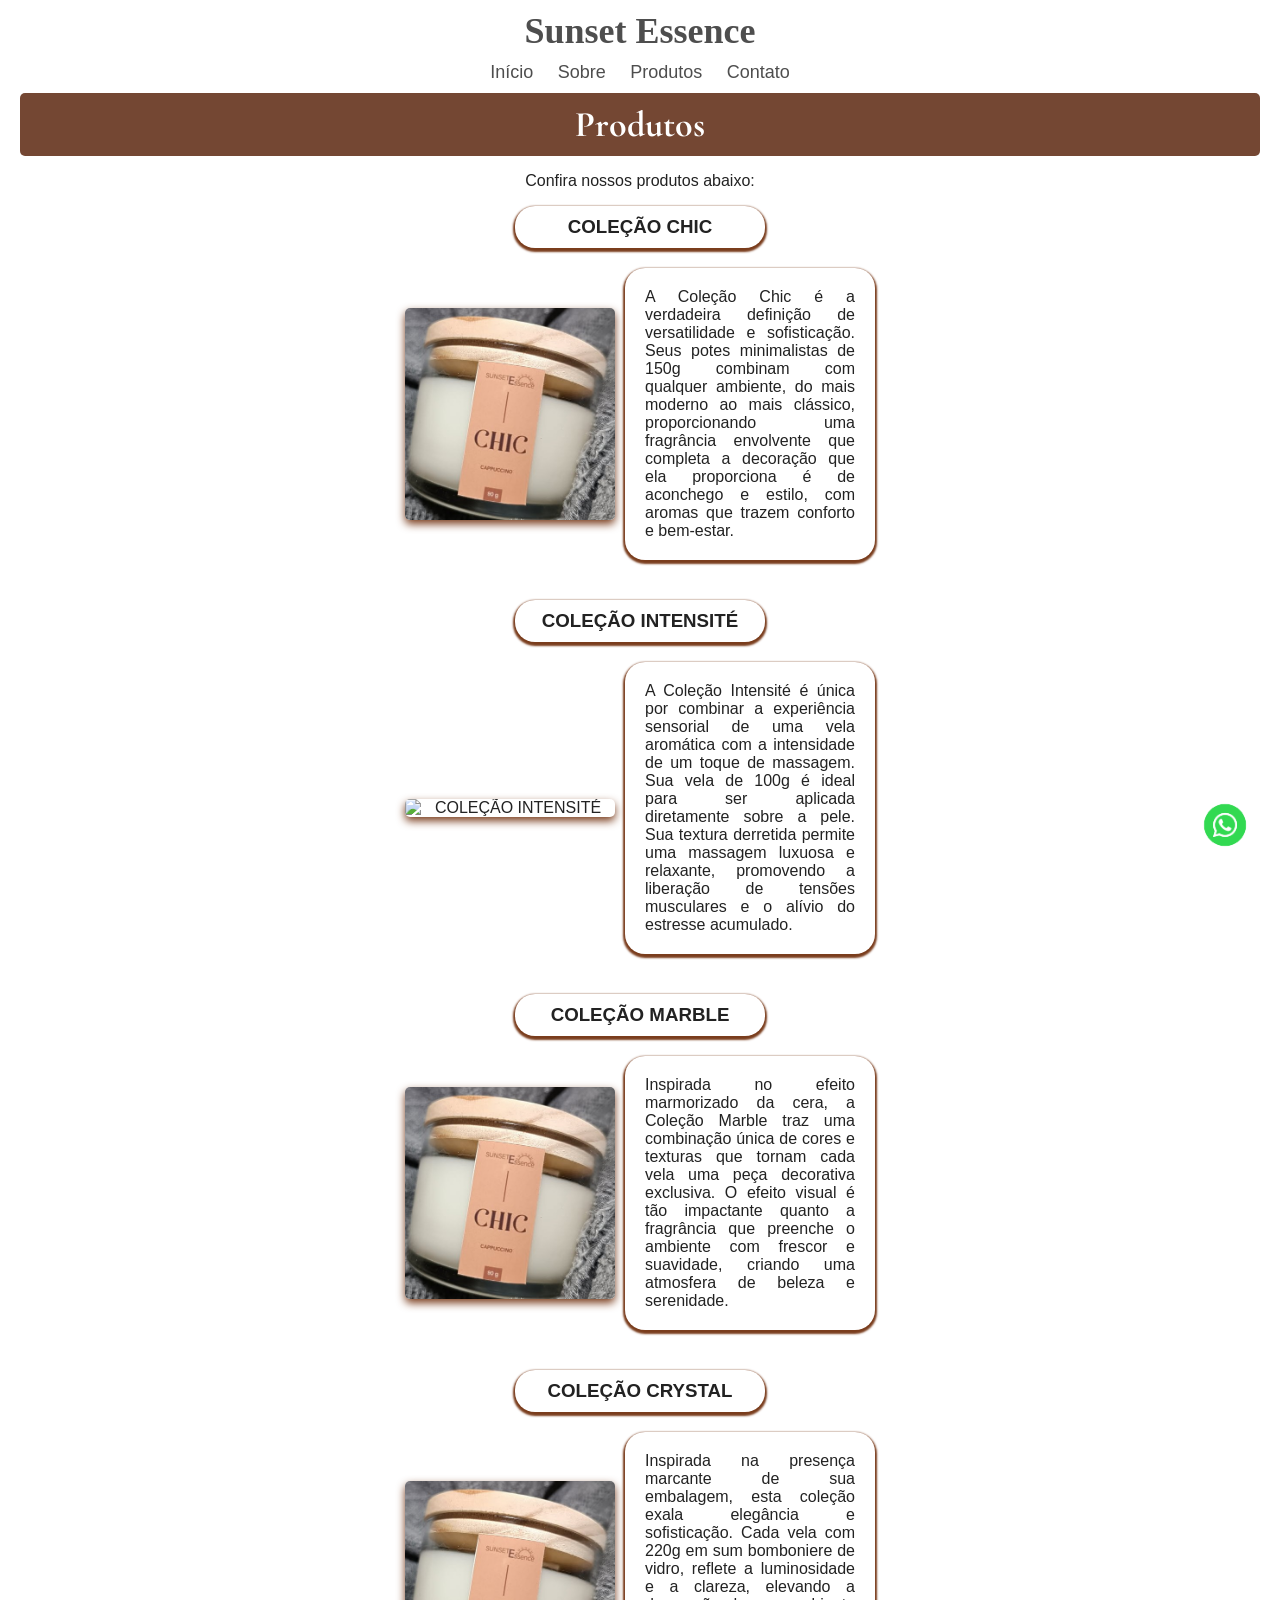
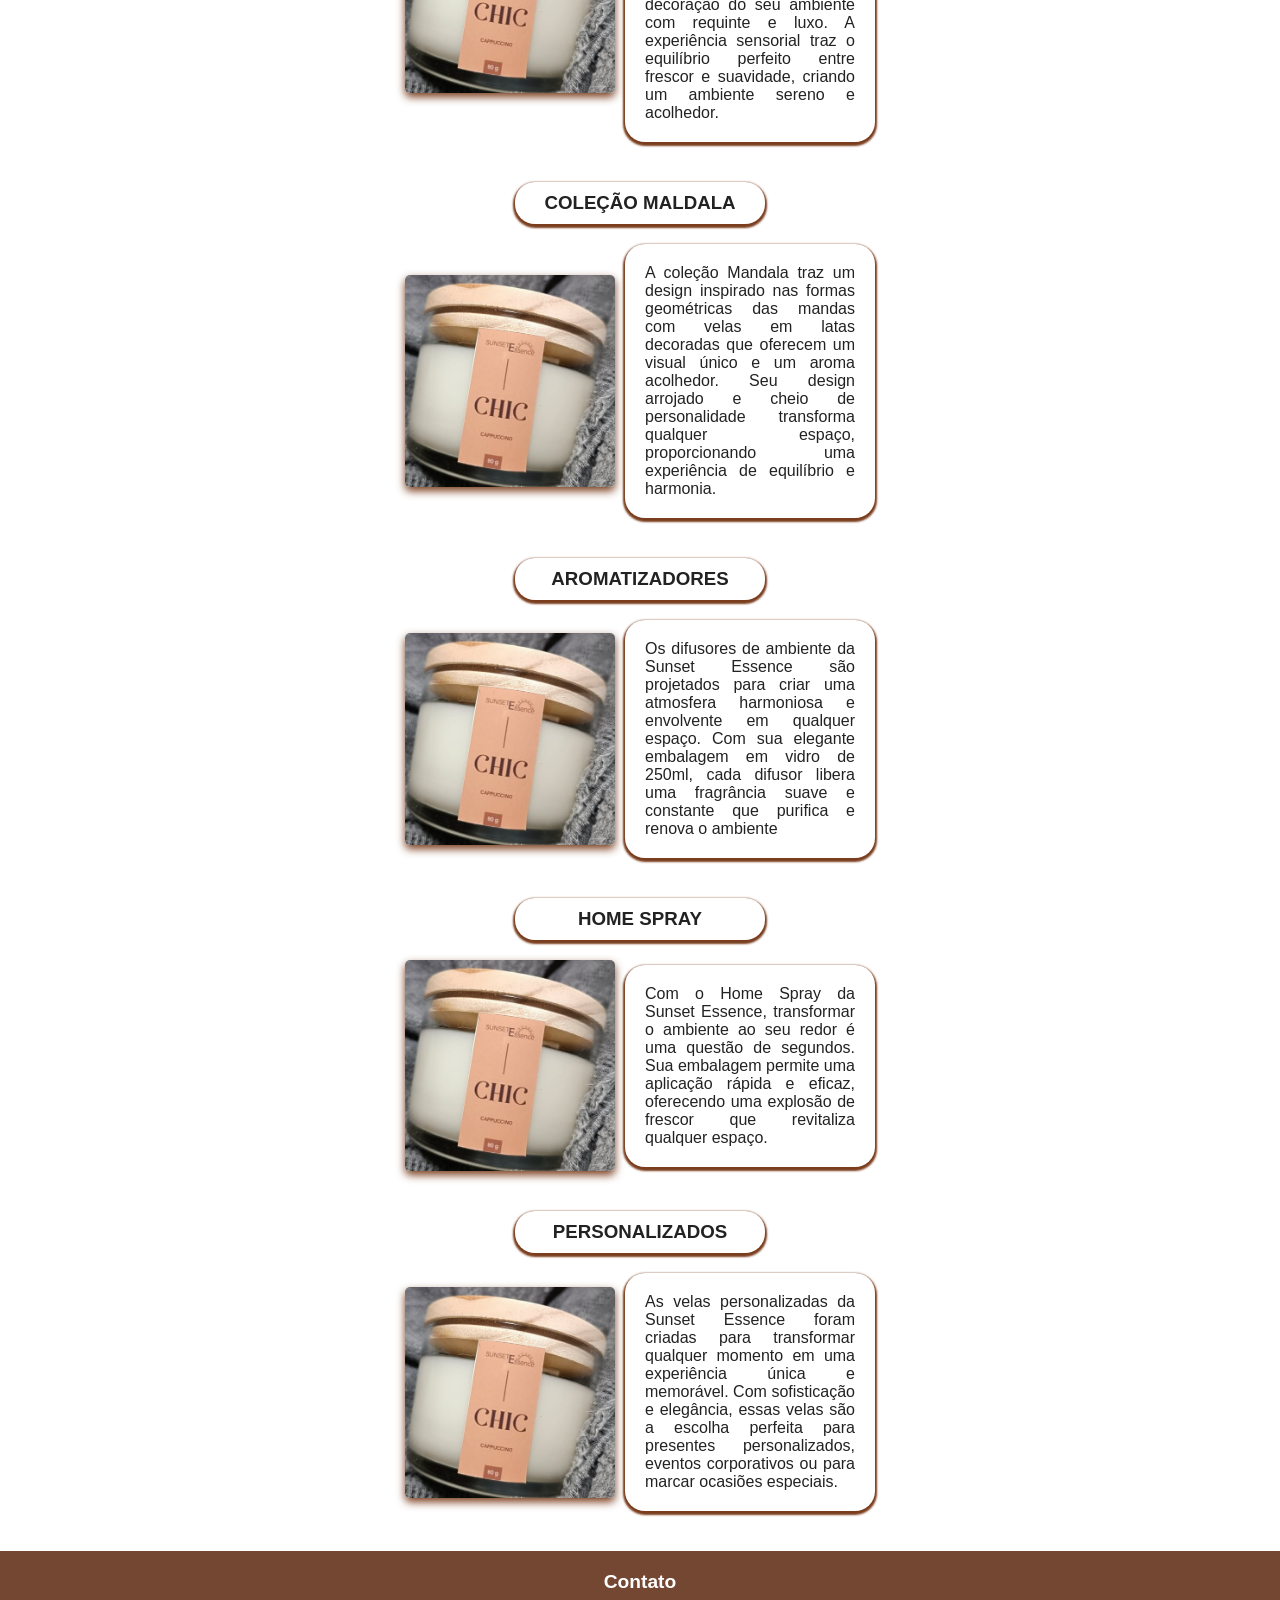
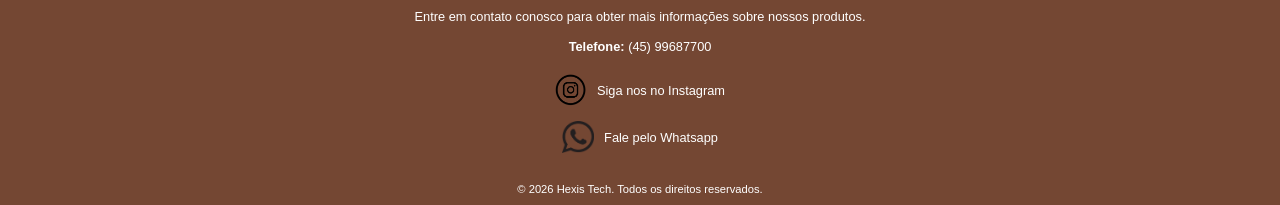
==== commit 3becd414: "whatsapp flutuante" ====
--- a/produtos.html
+++ b/produtos.html
@@ -32,7 +32,7 @@
             </div>
             <div class="colecao">
                 <h3 class="Título">COLEÇÃO INTENSITÉ</h3>
-                        <img src="imagem/chic.jpg" alt="COLEÇÃO INTENSITÉ">
+                        <img src="imagem/intensite.jpg" alt="COLEÇÃO INTENSITÉ">
                 <p class="descricao">A Coleção Intensité é única por combinar a experiência sensorial
                 de uma vela aromática com a intensidade de um toque de massagem.
                 Sua vela de 100g é ideal para ser aplicada diretamente sobre a pele.
@@ -115,6 +115,11 @@
                 </div>
             </div>
         </section>
+        <section class="flutuante">
+            <a href="https://wa.me/5545996817700" target="_blank" rel="noopener noreferrer">
+                <img src="imagem/logo-whats-flutuante.png" alt="WhatsApp Sunset Essence">
+            </a>
+        </section>
     </main>
     <footer>
         <p>&copy; <span id="ano"></span> <a href="https://hexistech.com.br" target="_blank">Hexis Tech</a>.
--- a/style.css
+++ b/style.css
@@ -3,217 +3,397 @@
 /*======================================
 =               VARIÁVEIS              =
 ======================================*/
-:root{
-    --cor0:#1F2327;
-    --cor1:#744733;
-    --cor2:#7A3D1D;
-    --cor3:#EE7B25;
-    --cor4:#B6AB9B;
-    --cor5:#D2C090;
-
-    --branco:#ffffff;
-    --preto:#222;
-    --cinza:#555;
-    --sombra:rgba(0,0,0,.15);
-}
-/*======================================
-=                FONTES                =
-======================================*/
+
+:root {
+    --cor0: #1F2327;
+    --cor1: #744733;
+    --cor2: #7A3D1D;
+    --cor3: #EE7B25;
+    --cor4: #B6AB9B;
+    --cor5: #D2C090;
+
+    --branco: #ffffff;
+    --preto: #222222;
+    --cinza: #555555;
+    --sombra: rgba(0, 0, 0, 0.15);
+}
+
+
+/*======================================
+=                 FONTES               =
+======================================*/
+
 @font-face {
-    font-family: gorditas;
-    src: url(fontes/Gorditas-Regular.ttf) format("truetype");
-}
+    font-family: "Gorditas";
+    src: url("fontes/Gorditas-Regular.ttf") format("truetype");
+}
+
 @font-face {
-    font-family: gorditas-bold;
-    src: url(fontes/Gorditas-Bold.ttf) format("truetype");
-}
-@font-face{
-    font-family: Roxborough;
-    src: url(fontes/RoxboroughCF-Regular.ttf) format("truetype");
-}
+    font-family: "Gorditas Bold";
+    src: url("fontes/Gorditas-Bold.ttf") format("truetype");
+}
+
 @font-face {
-    font-family: Cormorant;
-    src: url(fontes/CormorantGaramond.ttf) format("truetype");
-}
+    font-family: "Roxborough";
+    src: url("fontes/RoxboroughCF-Regular.ttf") format("truetype");
+}
+
 @font-face {
-    font-family: Playfair Display;
-    src: url(fontes/PlayfairDisplay-Regular.ttf) format("truetype");
-}
-
-
-
-/*======================================
-=              CABEÇALHO               =
-======================================*/
-header{
+    font-family: "Cormorant";
+    src: url("fontes/CormorantGaramond.ttf") format("truetype");
+}
+
+@font-face {
+    font-family: "Playfair Display";
+    src: url("fontes/PlayfairDisplay-Regular.ttf") format("truetype");
+}
+
+
+/*======================================
+=                 GLOBAL               =
+======================================*/
+
+* {
+    box-sizing: border-box;
+}
+
+html {
+    scroll-behavior: smooth;
+}
+
+body {
+    margin: 0;
+    padding: 0;
+    min-height: 100vh;
+    display: flex;
+    flex-direction: column;
+    text-align: center;
+    font-family: Arial, sans-serif;
+    color: var(--preto);
+    overflow-x: hidden;
+}
+
+main {
+    flex: 1;
+}
+
+
+/*======================================
+=                CABEÇALHO             =
+======================================*/
+
+header {
     background-color: var(--branco);
     color: var(--preto);
     padding: 10px;
     text-align: center;
     position: relative;
-    opacity: 0.8; 
-}
-header h1{
-    font-family: Roxborough;
+    opacity: 0.8;
+    z-index: 10;
+}
+
+header h1 {
+    font-family: "Roxborough", serif;
     font-size: 36px;
     margin: 0;
 }
-header nav{
+
+header nav {
     margin-top: 10px;
 }
-header nav a{
+
+header nav a {
     color: var(--preto);
     text-decoration: none;
     font-size: 18px;
     padding: 5px;
-    margin: 0 5px; 
+    margin: 0 5px;
     border-radius: 5px;
-    transition: background-color 0.3s; 
-}
-header nav a:hover{
+    transition: background-color 0.3s;
+}
+
+header nav a:hover {
     background-color: var(--cor1);
+    color: var(--branco);
     text-decoration: underline;
 }
-/*======================================
-=               CONTEÚDO               =
-======================================*/
-body {
-    /* Suas configurações originais (Mantidas!) */
-    margin: 0px;
-    padding: 0px;
-    padding-bottom: 60px; 
-    text-align: center;
-    font-family: Arial, sans-serif;
-
-    /* Novas propriedades para colar o rodapé embaixo */
-    display: flex;
-    flex-direction: column;
-    min-height: 100vh; 
-}
+
+
+/*======================================
+=              TÍTULO PÁGINAS          =
+======================================*/
 
 h2.titulopage {
-    font-family: Roxborough;
-    margin: 20px;
+    font-family: "Cormorant", "Playfair Display", serif;
+    margin: 0 20px;
+    padding: 10px;
     font-size: 36px;
     background-color: var(--cor1);
-    
-    color: var(--preto);
-    margin-bottom: 0px;
+    color: var(--branco);
     border-radius: 5px;
-    margin-top: 0px; 
-}
-
-/* Adicione essa regra para o seu main (ela é a chave do segredo) */
-main {
-    flex: 1;
-}
-
-/*======================================
-=               HOME PAGE                =
-======================================*/
-#start_home img{
-    width: 75vw;
+}
+
+
+/*======================================
+=                 HOME                 =
+======================================*/
+
+#start_home {
+    position: relative;
+    width: 100%;
     height: 450px;
-    padding: 10px;
-}
-#start_home h1{
-    font-family: Cormorant, Playfair Display;
+    display: flex;
+    justify-content: center;
+    align-items: center;
+    overflow: hidden;
+}
+
+#start_home > img {
+    position: absolute;
+    top: 0;
+    left: 0;
+    width: 100%;
+    height: 100%;
+    object-fit: cover;
+    z-index: 1;
+}
+
+#start_home::after {
+    content: "";
+    position: absolute;
+    top: 0;
+    left: 0;
+    width: 100%;
+    height: 100%;
+    background-color: rgba(0, 0, 0, 0.30);
+    z-index: 2;
+}
+
+.start-conteudo {
+    position: relative;
+    z-index: 3;
+    max-width: 800px;
+    padding: 30px;
+    text-align: center;
+}
+
+.start-conteudo h1 {
+    font-family: "Cormorant", "Playfair Display", serif;
     font-size: 36px;
     color: var(--branco);
-    margin-top: -300px; 
-}
-#start_home a{
+    margin: 0 0 15px 0;
+}
+
+.start-conteudo p {
+    font-size: 18px;
+    color: var(--branco);
+    line-height: 1.5;
+    margin: 10px auto;
+    max-width: 650px;
+}
+
+.direcionarproduto {
     display: inline-block;
-    margin-top: 20px;
+    margin: 20px 0;
     padding: 10px 20px;
     background-color: var(--cor1);
     color: var(--branco);
     text-decoration: none;
     border-radius: 5px;
-    transition: background-color 0.3s; 
-}
-#start_home a:hover{
+    transition: background-color 0.3s;
+}
+
+.direcionarproduto:hover {
     background-color: var(--cor4);
 }
-#start_home p{
-    font-family: Inter;
-    font-size: 18px;
-    color: var(--branco);
-    margin-top: 10px; 
-}
-#proposito{
+
+
+/*======================================
+=               PROPÓSITO              =
+======================================*/
+
+#proposito {
     display: grid;
-    /* Criamos duas colunas na linha de baixo: uma de 200px (foto) e outra de 250px (texto) */
-    grid-template-columns: 200px 250px; 
-    flex-flow: row nowrap; 
-    justify-content: center; /* Centraliza o bloco inteiro na tela */
-    align-items: center; /* Centraliza a foto verticalmente ao lado do texto */
-    text-align: center; /* Centraliza o texto */
-    margin-top: 80px; /* Espaço entre um produto e outro */
-}
-#proposito img{
-    display: flex;
-    margin:10px;
-    padding: 30px;
+    grid-template-columns: 250px 350px;
+    justify-content: center;
+    align-items: center;
+    gap: 40px;
+    margin-top: 80px;
+    padding: 20px;
+}
+
+#proposito img {
     width: 250px;
     height: 250px;
     border-radius: 50px;
-
-}
-#proposito h1{
-    font-family: Cormorant, Playfair Display;
+    object-fit: cover;
+}
+
+#proposito-texto {
+    text-align: left;
+}
+
+#proposito h2 {
+    font-family: "Cormorant", "Playfair Display", serif;
     font-size: 24px;
+    color: var(--preto);
+    text-align: left;
+    margin: 0 0 10px 0;
+}
+
+#proposito p {
+    font-size: 16px;
+    color: var(--preto);
+    text-align: justify;
+    line-height: 1.5;
+    margin: 0;
+}
+
+
+/*======================================
+=                 VITRINE              =
+======================================*/
+
+.vitrine {
+    display: grid;
+    grid-template-columns: repeat(3, 300px);
+    justify-content: center;
+    gap: 30px;
+    padding: 40px 10px;
+    margin-top: 20px;
+}
+
+.titulo-vitrine {
+    grid-column: 1 / 4;
+    font-family: "Cormorant", "Playfair Display", serif;
+    font-size: 32px;
+    color: var(--preto);
+    text-align: center;
+    margin-bottom: 20px;
+}
+
+
+
+
+.item-vitrine,
+.item_vitrine1,
+.item_vitrine2,
+.item_vitrine3 {
     background-color: var(--branco);
-    color: var(--preto);
-    margin-top: 10px; 
-}
-#proposito p{
-    font-family: Inter;
-    font-size: 18px;
-    color: var(--preto);
-    margin-top: 10px; 
+    padding: 20px;
+    border-radius: 20px;
+    box-shadow: 0 4px 10px var(--sombra);
+    border: 1px solid var(--cor4);
+    text-align: center;
+}
+
+.item-vitrine:hover,
+.item_vitrine1:hover,
+.item_vitrine2:hover,
+.item_vitrine3:hover {
+    transform: translateY(-5px);
+    transition: transform 0.3s;
+}
+
+
+/* IMAGEM NOVA E ANTIGA */
+
+.produto-home,
+#produtohome,
+.vitrine img {
+    width: 180px;
+    height: 180px;
+    border-radius: 20px;
+    object-fit: cover;
+    margin: 0 0 15px 0;
+    padding: 0;
+}
+
+
+/* TÍTULO NOVO */
+
+.titulo-produto,
+
+/* TÍTULO ANTIGO */
+
+.vitrine h2.Título {
+    font-family: "Cormorant", "Playfair Display", serif;
+    font-size: 24px;
+    color: var(--preto);
+    margin: 0 0 10px 0;
+}
+
+.vitrine .textocurto {
+    font-family: Arial, sans-serif;
+    font-size: 15px;
+    color: var(--cinza);
     text-align: justify;
-    
-}
-#produtohome{
-    width: 250px;
-    height: 250px;
-    border-radius: 50px;
-    margin: 10px;
-    padding: 30px;
-}
-/*======================================
-=               PRODUTOS                =
-======================================*/
+    line-height: 1.4;
+    margin: 0;
+}
+
+
+/*======================================
+=                DETALHES              =
+======================================*/
+
+.container {
+    display: grid;
+    grid-template-columns: repeat(3, 1fr);
+    gap: 20px;
+    margin: 20px auto;
+    padding: 20px;
+    max-width: 900px;
+}
+
+.container h2.Título,
+.titulo-container {
+    grid-column: 1 / 4;
+    font-family: "Cormorant", "Playfair Display", serif;
+    font-size: 32px;
+    margin: 0 0 5px 0;
+}
+
+.container h2 {
+    font-family: "Cormorant", "Playfair Display", serif;
+    font-size: 24px;
+    color: var(--preto);
+    text-align: center;
+    margin: 0;
+}
+
+
+/*======================================
+=                 PRODUTOS             =
+======================================*/
+
 .colecao {
     display: grid;
-    /* Criamos duas colunas na linha de baixo: uma de 200px (foto) e outra de 250px (texto) */
-    grid-template-columns: 200px 250px; 
-    justify-content: center; /* Centraliza o bloco inteiro na tela */
-    align-items: center; /* Centraliza a foto verticalmente ao lado do texto */
-    gap: 20px; /* Espaço entre o título, a foto e a descrição */
-    margin-bottom: 40px; /* Espaço entre um produto e outro */
+    grid-template-columns: 200px 250px;
+    justify-content: center;
+    align-items: center;
+    gap: 20px;
+    margin-bottom: 40px;
 }
 
 .colecao h3.Título {
-    /* O segredo: faz o título começar na coluna 1 e ir até a 3 (ocupando as duas colunas) */
     grid-column: 1 / 3;
-    justify-self: center; /* Centraliza o título horizontalmente */ 
-    text-align: center; /* Deixa o título centralizado no topo */
+    justify-self: center;
+    text-align: center;
     margin: 0;
     padding: 10px;
     width: 250px;
     height: auto;
     border-radius: 20px;
-    box-shadow: 0px 2px 2px 2px var(--cor2);
+    box-shadow: 0 2px 2px 2px var(--cor2);
 }
 
 .produtos img {
     width: 210px;
     height: auto;
     border-radius: 5px;
-    box-shadow: 0px 4px 8px var(--cor2);
-    margin: 0; 
+    box-shadow: 0 4px 8px var(--cor2);
+    margin: 0;
 }
 
 p.descricao {
@@ -225,47 +405,54 @@
     height: auto;
     width: 250px;
     border-radius: 20px;
-    box-shadow: 0px 2px 2px 2px var(--cor2);
-    margin: 0; 
-}
-
-/*======================================
-=               SOBRE                =
+    box-shadow: 0 2px 2px 2px var(--cor2);
+    margin: 0;
+}
+
+
+/*======================================
+=                  SOBRE               =
 ======================================*/
 
 .sobre {
     display: flex;
-    flex-flow: row;
-    align-content: center;
+    flex-direction: row;
+    justify-content: center;
     align-items: center;
+    gap: 30px;
     margin: 20px auto;
-    padding: 20px 30px 20px 30px;
-
-}
-.sobre img{
-    display: block; 
-    margin: 20px auto 0 20px;
+    padding: 20px 30px;
+    max-width: 1100px;
+}
+
+.sobre img {
+    display: block;
     width: 300px;
     height: auto;
     border-radius: 5px;
-    box-shadow: 0px 4px 8px var(--cor2);
-}
-.sobre p{
-    margin: 20px auto;
+    box-shadow: 0 4px 8px var(--cor2);
+    margin: 0;
+}
+
+.sobre p {
+    margin: 0;
     padding: 40px;
     text-align: justify;
-    align-items: center;
-    align-content: center;
-}
-/*======================================
-=               CONTATO                =
-======================================*/
+    line-height: 1.5;
+    flex: 1;
+}
+
+
+/*======================================
+=                 CONTATO              =
+======================================*/
+
 #contato {
     background-color: var(--cor1);
     color: var(--branco);
-    font-size: 0.8em; 
-    text-align: center;
-    padding: 20px 10px; /* Padding ajustado para não ficar sufocado */
+    font-size: 0.8em;
+    text-align: center;
+    padding: 20px 10px;
     width: 100%;
 }
 
@@ -279,21 +466,19 @@
     height: 32px;
 }
 
-/* O container que segura as duas redes sociais */
 #contato .img-rede {
     display: flex;
-    flex-direction: column; /* Coloca uma rede social abaixo da outra */
-    align-items: center;    /* Centraliza os blocos no meio da tela */
-    gap: 15px;              /* Espaço de 15px entre a linha do Insta e do Whats */
+    flex-direction: column;
+    align-items: center;
+    gap: 15px;
     margin-top: 20px;
 }
 
-/* O segredo: Cada linha vira um flexbox alinhado horizontalmente */
 .linha-rede {
     display: flex;
-    align-items: center;    /* Alinha a imagem perfeitamente no meio (vertical) do texto */
-    gap: 10px;              /* Espaço entre a imagem e o texto do link */
-    width: fit-content;     /* Faz o bloco ter apenas o tamanho do seu conteúdo */
+    align-items: center;
+    gap: 10px;
+    width: fit-content;
 }
 
 #contato a {
@@ -305,26 +490,203 @@
     text-decoration: underline;
     color: var(--preto);
 }
-
-/*======================================
-=               RODAPÉ                 =
-======================================*/
-footer{
+/*======================================
+=                 FLUTUANTE            =
+======================================*/
+.flutuante {
+    position: fixed;
+    width: 70px;
+    height: 70px;
+    bottom: 40px; 
+    right: 20px;
+    z-index: 1000;
+    transition: transform 0.3s ease; 
+}
+
+
+.flutuante img {
+    width: 100%;
+    height: 100%;
+    object-fit: contain; 
+}
+
+
+.flutuante:hover {
+    transform: scale(1.1); 
+}
+
+
+/*======================================
+=                 RODAPÉ               =
+======================================*/
+
+footer {
     background-color: var(--cor1);
     color: var(--branco);
-    font-size: 0.7em; 
-    text-align: center;
-    padding: 0px;
-    bottom: 0px;
+    font-size: 0.7em;
+    text-align: center;
+    padding: 10px;
     width: 100%;
-    position: relative;
-    left: 0; 
-}
-footer a{
+    margin-top: auto;
+}
+
+footer p {
+    margin: 0;
+}
+
+footer a {
     color: var(--branco);
     text-decoration: none;
 }
-footer a:hover{
+
+footer a:hover {
     color: var(--preto);
     text-decoration: underline;
+}
+
+
+/*======================================
+=               RESPONSIVO             =
+======================================*/
+
+@media (max-width: 1000px) {
+    .vitrine {
+        grid-template-columns: repeat(2, 300px);
+    }
+    .titulo-vitrine {
+        grid-column: 1 / 3;
+    }
+
+}
+
+
+@media (max-width: 700px) {
+    header h1 {
+        font-size: 28px;
+    }
+
+    header nav a {
+        font-size: 16px;
+        margin: 3px;
+    }
+    h2.titulopage {
+        font-size: 28px;
+        margin: 0 10px;
+    }
+    #start_home {
+        height: 500px;
+    }
+    .start-conteudo h1 {
+        font-size: 30px;
+    }
+    #proposito {
+        grid-template-columns: 1fr;
+        gap: 20px;
+        margin-top: 40px;
+    }
+    #proposito img {
+        margin: auto;
+    }
+    #proposito-texto {
+        max-width: 500px;
+        margin: auto;
+    }
+    #proposito h2 {
+        text-align: center;
+    }
+    .vitrine {
+        grid-template-columns: minmax(0, 350px);
+        padding: 30px 15px;
+    }
+    .titulo-vitrine {
+        grid-column: 1;
+    }
+    .container {
+        grid-template-columns: 1fr;
+    }
+    .container h2.Título,
+    .titulo-container {
+        grid-column: 1;
+    }
+    .colecao {
+        grid-template-columns: 1fr;
+        padding: 20px;
+    }
+    .colecao h3.Título {
+        grid-column: 1;
+        width: 100%;
+        max-width: 300px;
+    }
+    .produtos img {
+        margin: auto;
+    }
+    p.descricao {
+        width: 100%;
+        max-width: 400px;
+        margin: auto;
+    }
+    .sobre {
+        flex-direction: column;
+        padding: 20px;
+    }
+    .sobre img {
+        width: 100%;
+        max-width: 300px;
+    }
+    .sobre p {
+        padding: 20px;
+        width: 100%;
+    }
+
+}
+
+
+@media (max-width: 480px) {
+    header nav {
+        display: flex;
+
+        flex-wrap: wrap;
+
+        justify-content: center;
+    }
+    #start_home {
+        height: 500px;
+    }
+    .start-conteudo {
+        padding: 20px;
+    }
+    .start-conteudo h1 {
+        font-size: 26px;
+    }
+    .start-conteudo p {
+        font-size: 16px;
+    }
+    #proposito img {
+        width: 220px;
+
+        height: 220px;
+    }
+    .vitrine {
+        grid-template-columns: 1fr;
+    }
+    .item-vitrine,
+    .item_vitrine1,
+    .item_vitrine2,
+    .item_vitrine3 {
+        width: 100%;
+    }
+    .produto-home,
+    #produtohome,
+    .vitrine img {
+        width: 160px;
+
+        height: 160px;
+    }
+    .sobre p {
+        padding: 10px;
+    }
+    #contato {
+        padding: 20px 15px;
+    }
+
 }
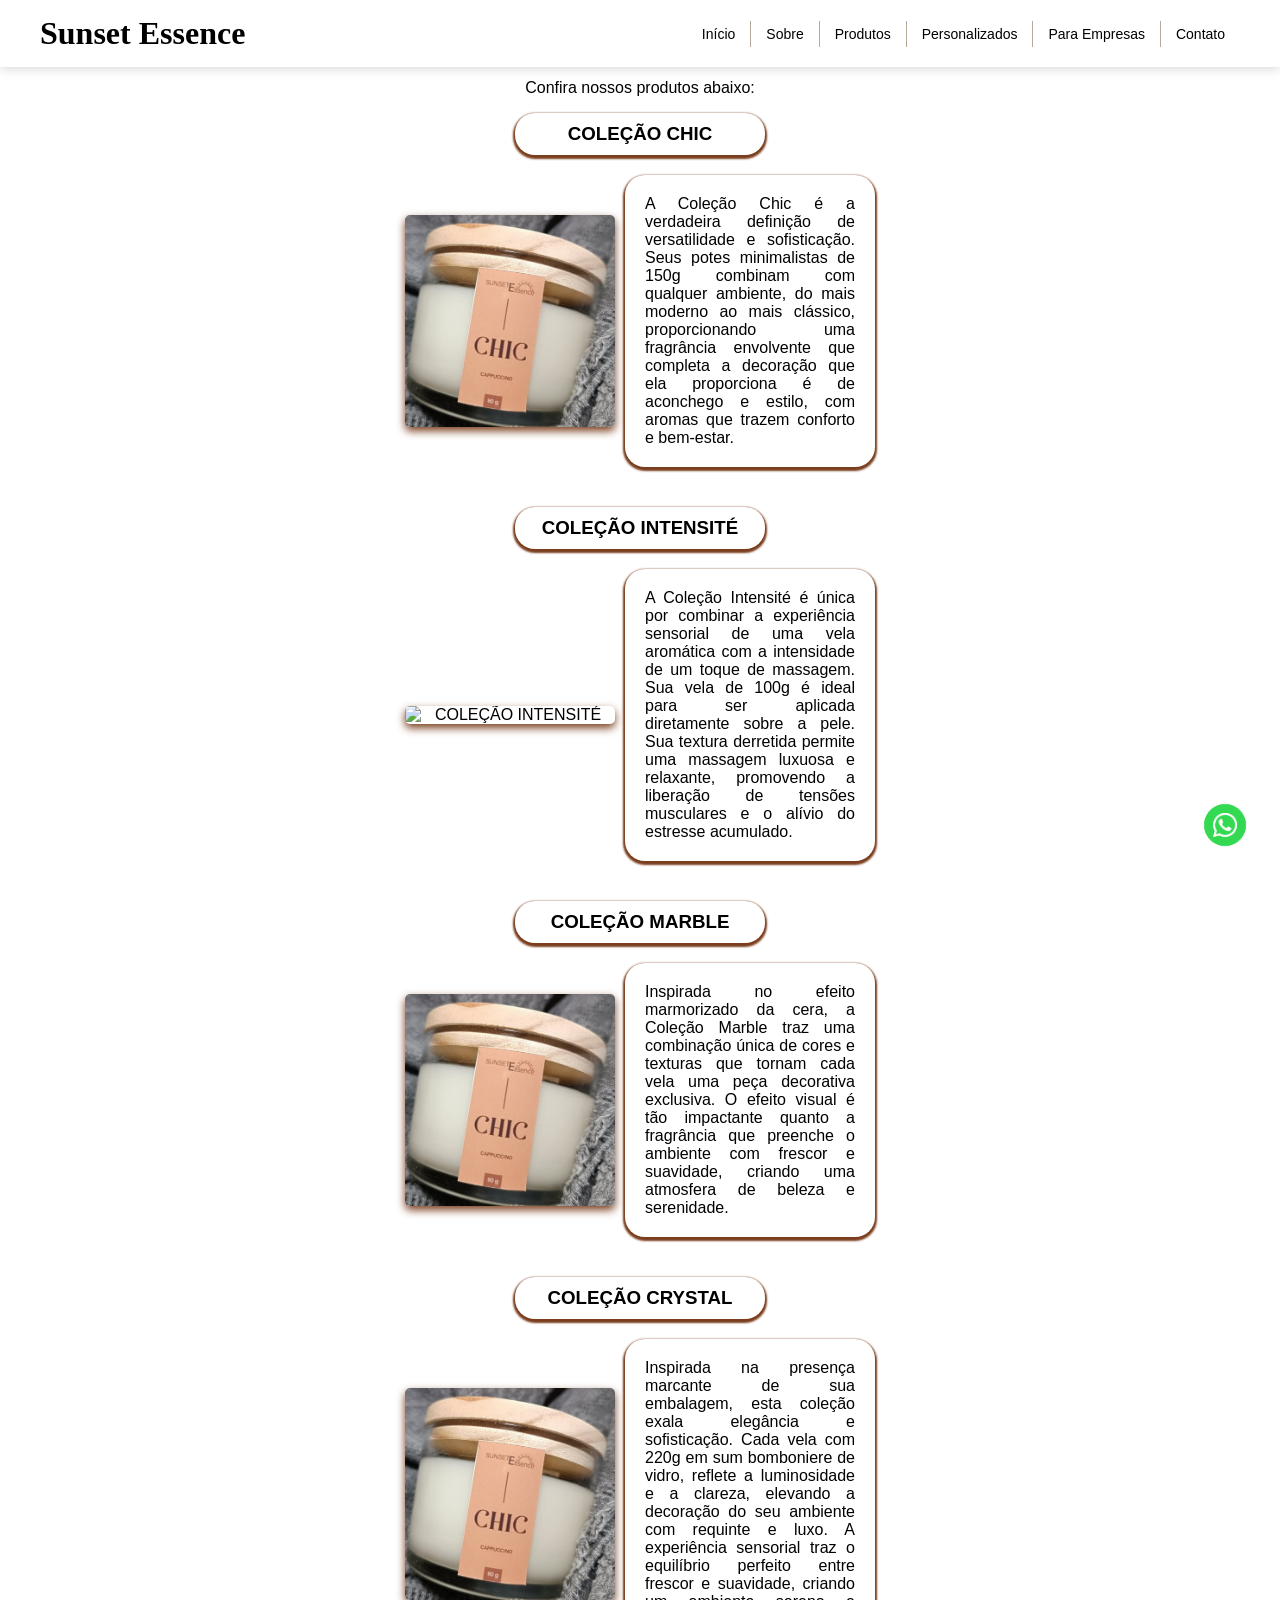
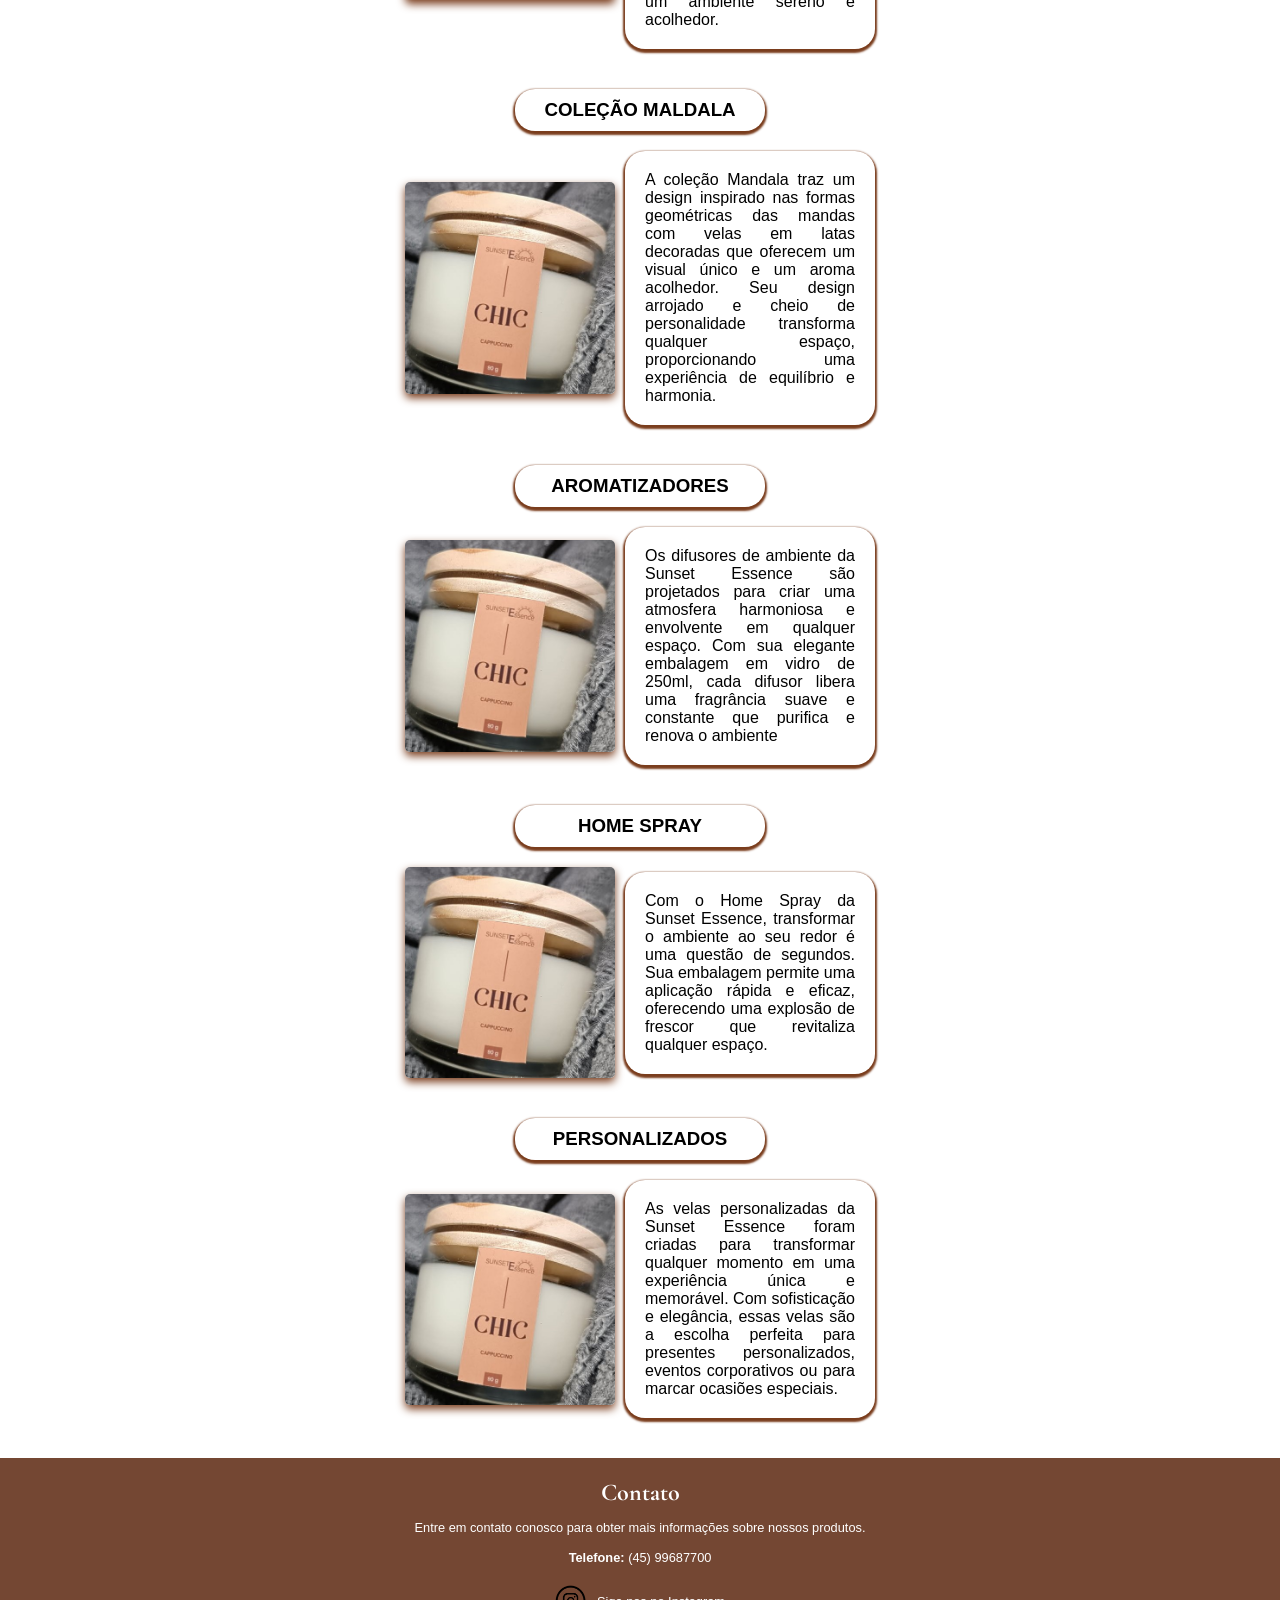
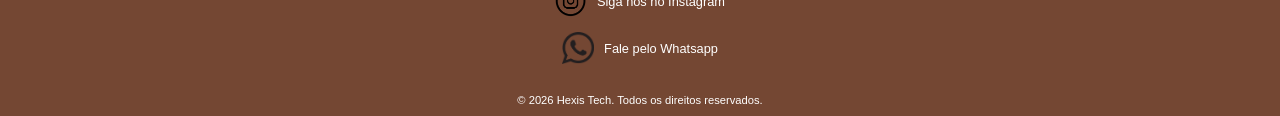
==== commit 5d13b1aa: "versão atualizada site" ====
--- a/produtos.html
+++ b/produtos.html
@@ -13,6 +13,8 @@
             <a href="index.html">Início</a>
             <a href="sobre.html">Sobre</a>
             <a href="produtos.html">Produtos</a>
+            <a href="personalizados.html">Personalizados</a>
+            <a href="empresas.html">Para Empresas</a>
             <a href="#contato">Contato</a>
         </nav>
     </header>
@@ -116,7 +118,7 @@
             </div>
         </section>
         <section class="flutuante">
-            <a href="https://wa.me/5545996817700" target="_blank" rel="noopener noreferrer">
+            <a href="https://wa.me/554599687700" target="_blank" rel="noopener noreferrer">
                 <img src="imagem/logo-whats-flutuante.png" alt="WhatsApp Sunset Essence">
             </a>
         </section>
--- a/style.css
+++ b/style.css
@@ -13,7 +13,7 @@
     --cor5: #D2C090;
 
     --branco: #ffffff;
-    --preto: #222222;
+    --preto: #000000;
     --cinza: #555555;
     --sombra: rgba(0, 0, 0, 0.15);
 }
@@ -44,8 +44,12 @@
 }
 
 @font-face {
-    font-family: "Playfair Display";
-    src: url("fontes/PlayfairDisplay-Regular.ttf") format("truetype");
+    font-family: "Rox";
+    src: url("fontes/Rox.ttf") format("truetype");
+}
+@font-face {
+    font-family: "KaushanScript";
+    src: url("fontes/KaushanScript-Regular.ttf") format("truetype");
 }
 
 
@@ -81,43 +85,52 @@
 /*======================================
 =                CABEÇALHO             =
 ======================================*/
-
 header {
+    display: flex;
+    justify-content: space-between;
+    align-items: center;
     background-color: var(--branco);
     color: var(--preto);
-    padding: 10px;
-    text-align: center;
-    position: relative;
-    opacity: 0.8;
+    padding: 15px 40px; 
+    position: fixed;
+    top: 0px;
+    left: 0px;
+    width: 100%; 
+    box-sizing: border-box; 
     z-index: 10;
+    box-shadow: 0px 2px 10px var(--sombra); 
 }
 
 header h1 {
     font-family: "Roxborough", serif;
-    font-size: 36px;
+    font-size: 32px; 
     margin: 0;
 }
 
 header nav {
-    margin-top: 10px;
+    display: flex;
+    align-items: center;
 }
 
 header nav a {
     color: var(--preto);
     text-decoration: none;
-    font-size: 18px;
-    padding: 5px;
-    margin: 0 5px;
-    border-radius: 5px;
-    transition: background-color 0.3s;
-}
+    font-size: 14px;
+    padding: 5px 15px; 
+    border-right: 1px solid var(--cor4); 
+    transition: color 0.3s ease, background-color 0.3s ease; 
+}
+
 
 header nav a:hover {
-    background-color: var(--cor1);
-    color: var(--branco);
-    text-decoration: underline;
-}
-
+    color: var(--cor2);
+    background-color: rgba(210, 192, 144, 0.2);
+    border-radius: 4px;
+}
+
+header nav a:last-child {
+    border-right: none;
+}
 
 /*======================================
 =              TÍTULO PÁGINAS          =
@@ -129,7 +142,7 @@
     padding: 10px;
     font-size: 36px;
     background-color: var(--cor1);
-    color: var(--branco);
+    color: var(--preto);
     border-radius: 5px;
 }
 
@@ -137,6 +150,7 @@
 /*======================================
 =                 HOME                 =
 ======================================*/
+
 
 #start_home {
     position: relative;
@@ -144,7 +158,7 @@
     height: 450px;
     display: flex;
     justify-content: center;
-    align-items: center;
+    align-items: flex-end;
     overflow: hidden;
 }
 
@@ -154,6 +168,7 @@
     left: 0;
     width: 100%;
     height: 100%;
+    opacity: 0.5; 
     object-fit: cover;
     z-index: 1;
 }
@@ -165,46 +180,72 @@
     left: 0;
     width: 100%;
     height: 100%;
-    background-color: rgba(0, 0, 0, 0.30);
+    background-color: var(--preta);
     z-index: 2;
 }
 
-.start-conteudo {
+#start_home .start-conteudo {
     position: relative;
     z-index: 3;
-    max-width: 800px;
-    padding: 30px;
-    text-align: center;
-}
-
-.start-conteudo h1 {
+    width: 100%;
+    max-width: 1200px;
+    padding: 0 40px 30px 40px;
+    margin: 0 auto;
+    display: flex;
+    flex-direction: column;
+}
+#start_home .start-conteudo h1 {
     font-family: "Cormorant", "Playfair Display", serif;
-    font-size: 36px;
-    color: var(--branco);
-    margin: 0 0 15px 0;
-}
-
-.start-conteudo p {
+    font-size: 28px;
+    color: var(--preto);
+    margin: 0 0 auto 0; 
+    align-self: flex-end;
+    text-align: right;
+    max-width: 45%;
+}
+
+#start_home .start-conteudo p {
     font-size: 18px;
-    color: var(--branco);
-    line-height: 1.5;
-    margin: 10px auto;
-    max-width: 650px;
-}
-
-.direcionarproduto {
-    display: inline-block;
-    margin: 20px 0;
-    padding: 10px 20px;
-    background-color: var(--cor1);
-    color: var(--branco);
-    text-decoration: none;
-    border-radius: 5px;
-    transition: background-color 0.3s;
-}
-
-.direcionarproduto:hover {
-    background-color: var(--cor4);
+    font-weight: 600;
+    color: var(--preto);
+    line-height: 1.6;
+    margin: 0;
+    align-self: flex-start;
+    text-align: left; 
+    max-width: 50%;
+}
+
+/*======================================
+=               AROMAS            =
+======================================*/
+#aromas {
+    display: flex;
+    flex-direction: column;
+    width: 100%;
+    max-width: 1200px;
+    margin: 60px auto;
+    padding: 0 20px;
+    box-sizing: border-box;
+}
+
+#aromas h1 {
+    font-family: "KaushanScript", "Rox", serif;
+    font-size: 28px;
+    color: var(--preto);
+    margin: 0 0 20px 0; 
+    align-self: flex-start;
+    text-align: center;
+    max-width: 45%;
+}
+
+#aromas p {
+    font-size: 18px;
+    color: var(--preto);
+    line-height: 1.6;
+    margin: 0;
+    align-self: flex-start;
+    text-align: left;
+    max-width: 50%;
 }
 
 
@@ -234,7 +275,7 @@
 }
 
 #proposito h2 {
-    font-family: "Cormorant", "Playfair Display", serif;
+    font-family: "Cormorant", "Rox", serif;
     font-size: 24px;
     color: var(--preto);
     text-align: left;
@@ -256,7 +297,7 @@
 
 .vitrine {
     display: grid;
-    grid-template-columns: repeat(3, 300px);
+    grid-template-columns: repeat(4, 300px);
     justify-content: center;
     gap: 30px;
     padding: 40px 10px;
@@ -265,14 +306,12 @@
 
 .titulo-vitrine {
     grid-column: 1 / 4;
-    font-family: "Cormorant", "Playfair Display", serif;
+    font-family: "Cormorant", "Rox", serif;
     font-size: 32px;
     color: var(--preto);
     text-align: center;
     margin-bottom: 20px;
 }
-
-
 
 
 .item-vitrine,
@@ -282,52 +321,27 @@
     background-color: var(--branco);
     padding: 20px;
     border-radius: 20px;
-    box-shadow: 0 4px 10px var(--sombra);
-    border: 1px solid var(--cor4);
-    text-align: center;
-}
-
-.item-vitrine:hover,
-.item_vitrine1:hover,
-.item_vitrine2:hover,
-.item_vitrine3:hover {
-    transform: translateY(-5px);
-    transition: transform 0.3s;
-}
-
-
-/* IMAGEM NOVA E ANTIGA */
+    text-align: center;
+}
 
 .produto-home,
 #produtohome,
 .vitrine img {
-    width: 180px;
+    width: 160px;
     height: 180px;
-    border-radius: 20px;
-    object-fit: cover;
     margin: 0 0 15px 0;
     padding: 0;
 }
 
 
-/* TÍTULO NOVO */
-
 .titulo-produto,
 
-/* TÍTULO ANTIGO */
-
-.vitrine h2.Título {
-    font-family: "Cormorant", "Playfair Display", serif;
-    font-size: 24px;
-    color: var(--preto);
-    margin: 0 0 10px 0;
-}
-
-.vitrine .textocurto {
-    font-family: Arial, sans-serif;
+
+.vitrine p {
+    font-family: "KaushanScript", "Rox";
     font-size: 15px;
-    color: var(--cinza);
-    text-align: justify;
+    color: var(--preta);
+    text-align: center;
     line-height: 1.4;
     margin: 0;
 }
@@ -349,13 +363,13 @@
 .container h2.Título,
 .titulo-container {
     grid-column: 1 / 4;
-    font-family: "Cormorant", "Playfair Display", serif;
+    font-family: "Cormorant", "Rox", serif;
     font-size: 32px;
     margin: 0 0 5px 0;
 }
 
 .container h2 {
-    font-family: "Cormorant", "Playfair Display", serif;
+    font-family: "Cormorant", "Rox", serif;
     font-size: 24px;
     color: var(--preto);
     text-align: center;
@@ -457,8 +471,11 @@
 }
 
 #contato h2 {
-    background-color: var(--cor1);
-    margin-top: 0;
+    font-family: "Cormorant", "Rox", serif;
+    font-size: 24px;
+    color: var(--branco);
+    text-align: center;
+    margin: 0 0 10px 0;
 }
 
 #contato img {
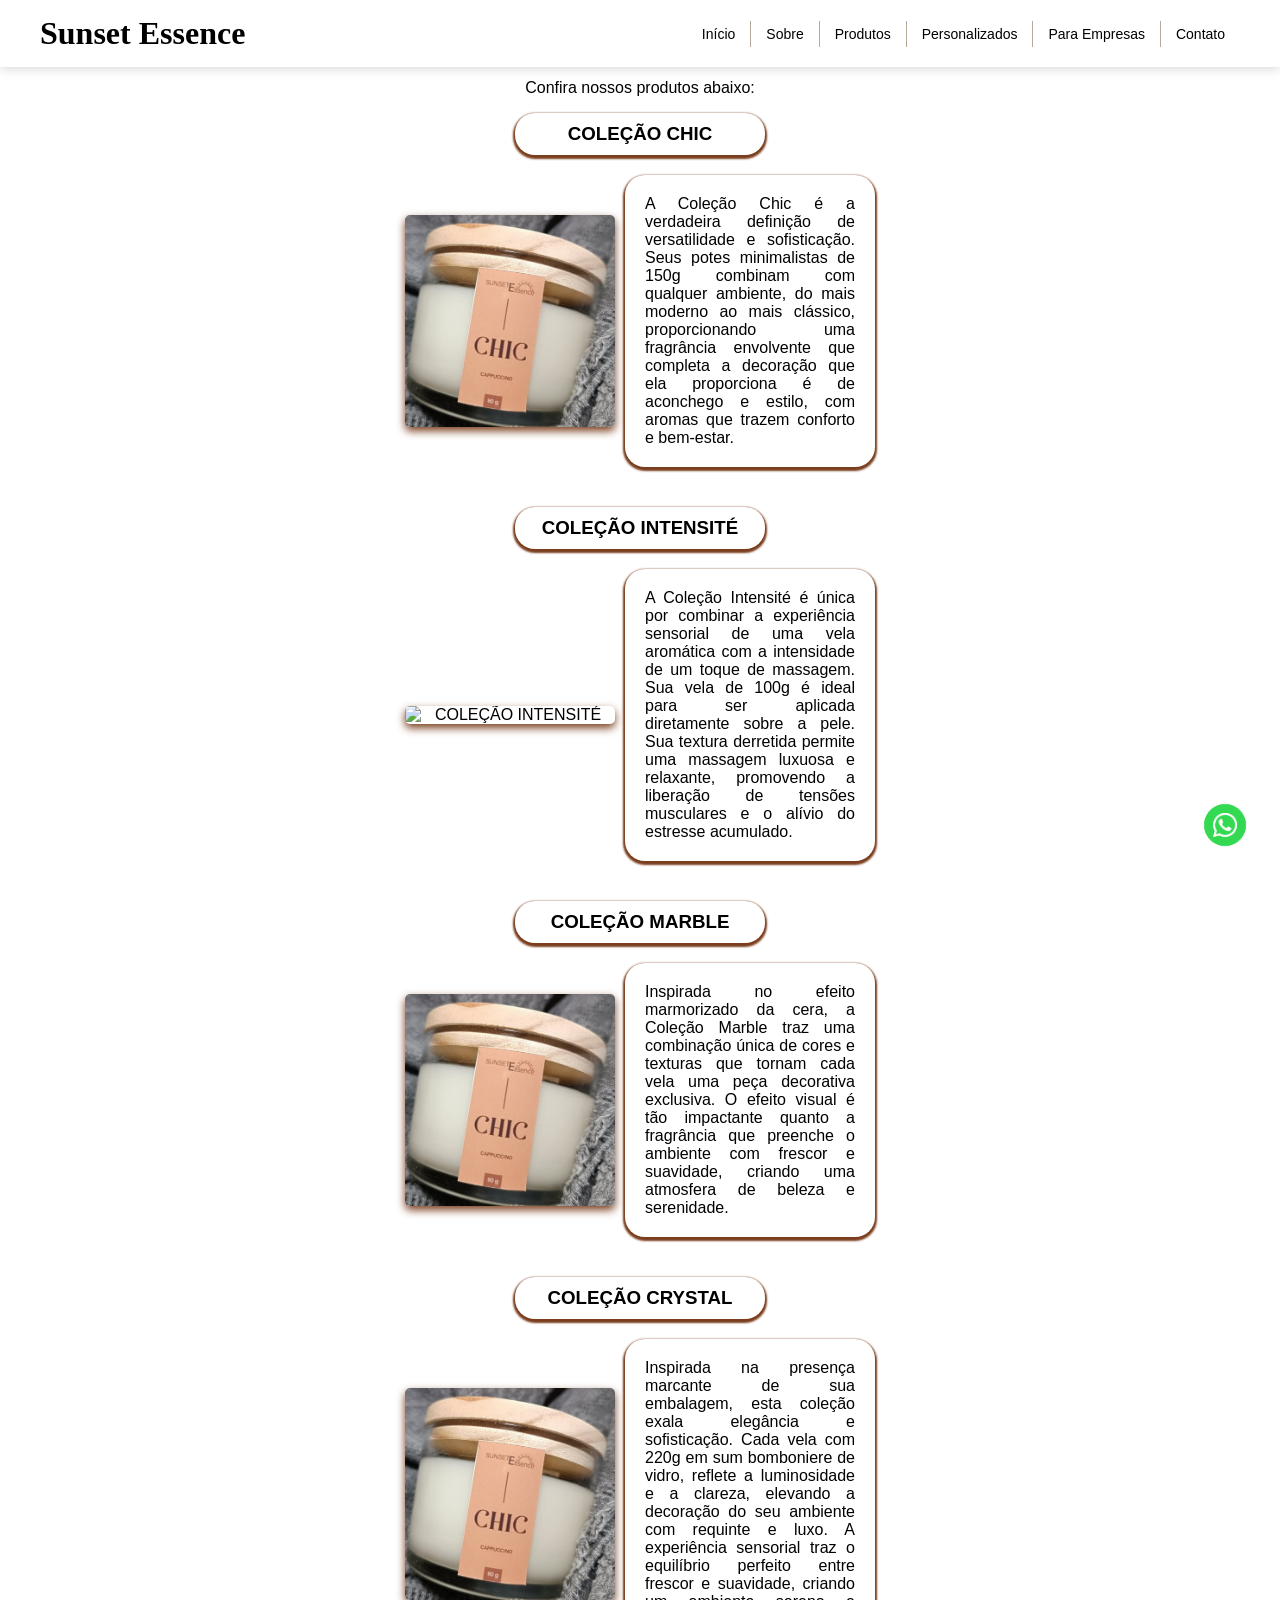
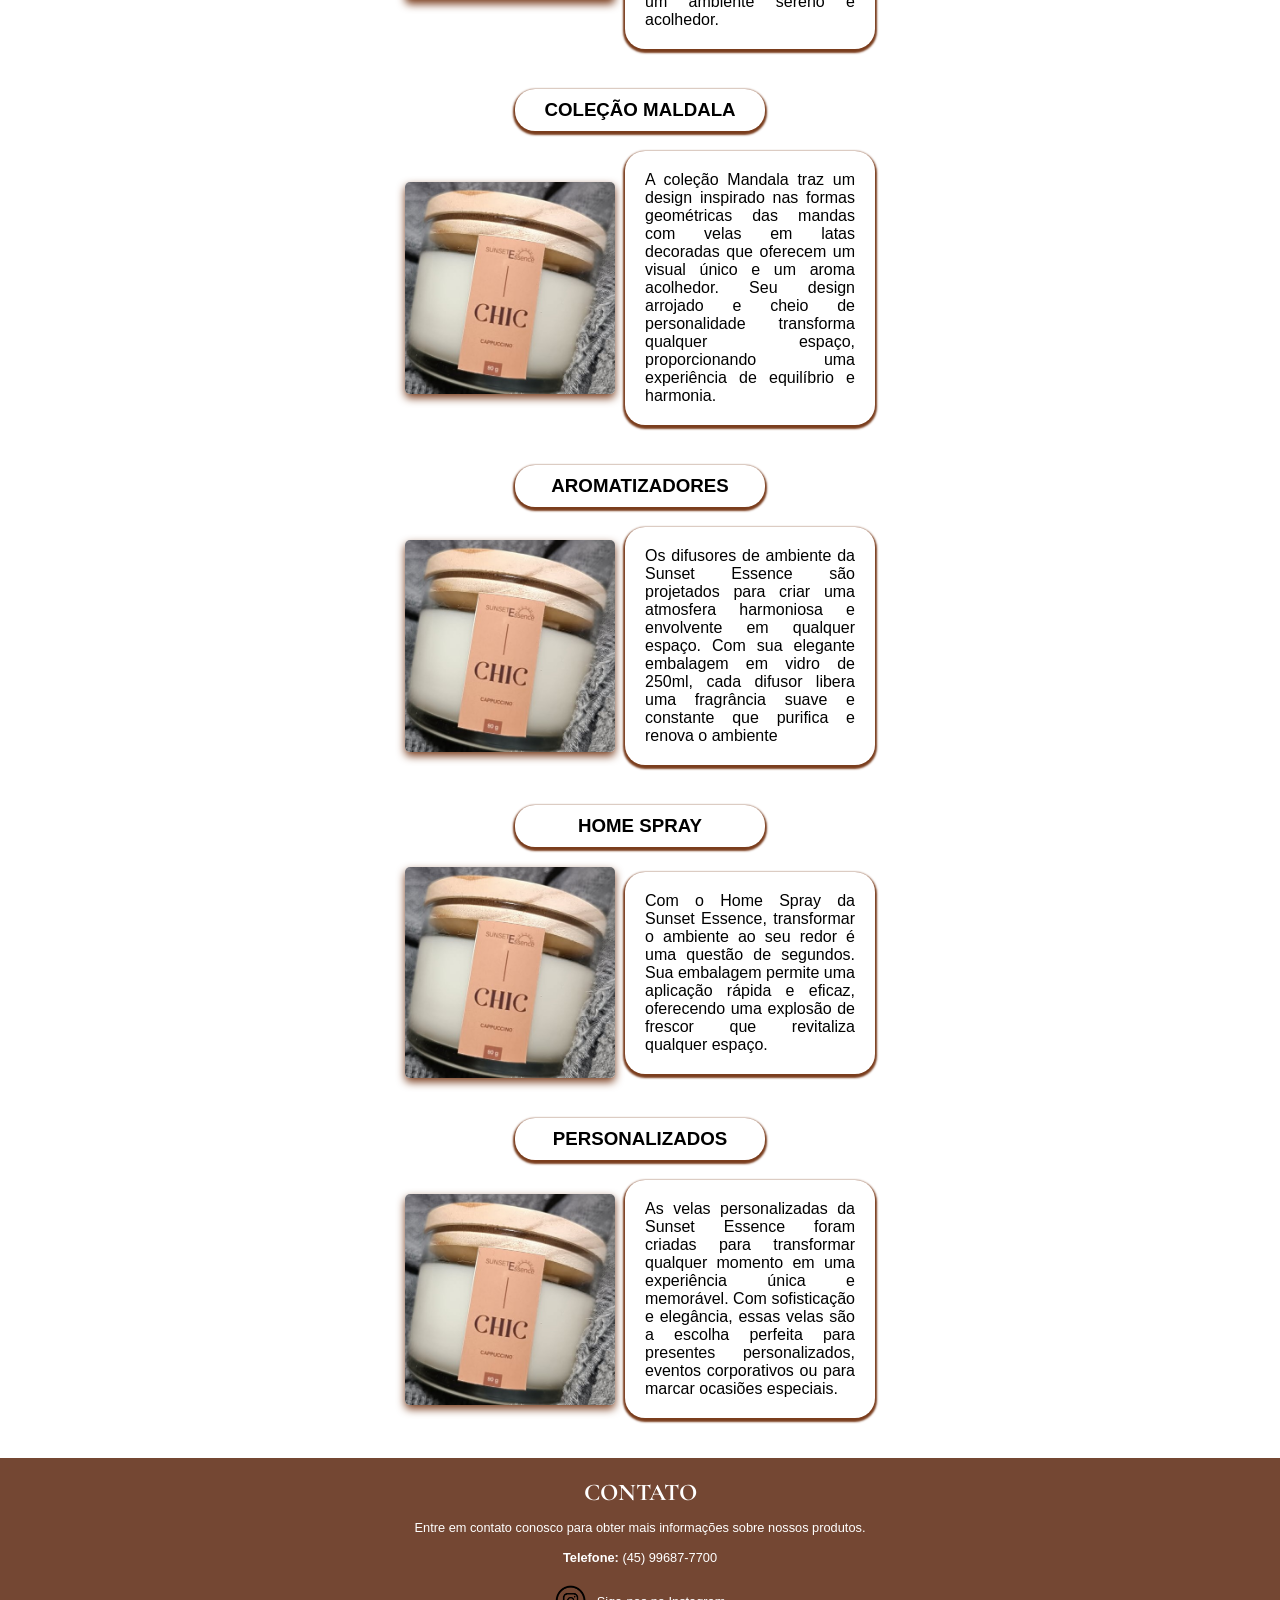
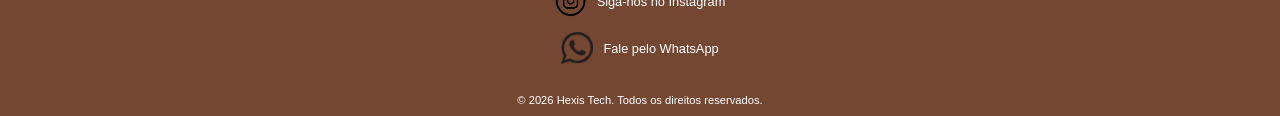
==== commit d32dda5f: "update" ====
--- a/produtos.html
+++ b/produtos.html
@@ -96,25 +96,25 @@
                 </p>
             </div>
         </div>
+        <!-- CONTATO -->
         <section id="contato">
-            <h2>Contato</h2>
+            <h2>CONTATO</h2>
             <p>
-                Entre em contato conosco para obter mais informações sobre nossos produtos.<br><br>       
-                <strong>Telefone:</strong> <a href="https://wa.me/5545998300719" target="_blank">(45) 99687700</a>
-            </p>     
+                Entre em contato conosco para obter mais informações sobre nossos produtos.<br><br>
+                <strong>Telefone:</strong>
+                <a href="https://wa.me/554599687700" target="_blank" rel="noopener noreferrer">(45) 99687-7700</a>
+            </p>
             <div class="img-rede">
                 <div class="linha-rede">
-                    <img src="imagem/insta-logo.png" alt="Perfil Instagram Sunset Essence">
-                    <a href="https://www.instagram.com/sunsetessence7/" target="_blank" rel="noopener"> 
-                        Siga nos no Instagram
-                    </a>
+                    <img src="imagem/insta-logo.png" alt="Instagram Sunset Essence">
+                    <a href="https://www.instagram.com/sunsetessence7/" target="_blank" rel="noopener noreferrer">Siga-nos no Instagram</a>
                 </div>
                 <div class="linha-rede">
                     <img src="imagem/whats-logo.png" alt="WhatsApp Sunset Essence">
-                    <a href="https://wa.me/554599687700" target="_blank" rel="noopener">
-                        Fale pelo Whatsapp
-                    </a>
+                    <a href="https://wa.me/554599687700" target="_blank" rel="noopener noreferrer">Fale pelo WhatsApp</a>
                 </div>
+            </div>
+        </section>
             </div>
         </section>
         <section class="flutuante">
